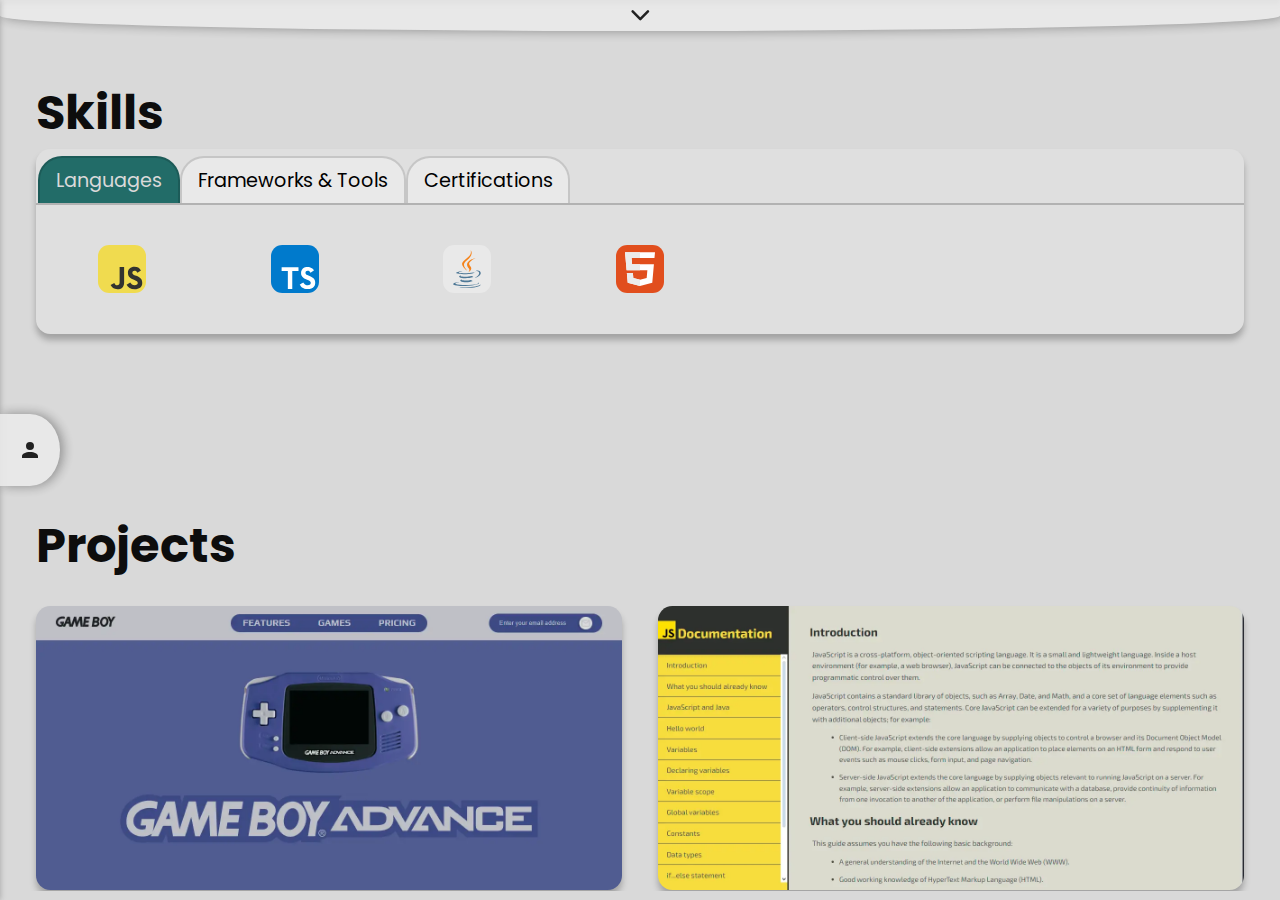
==== index.html @ 3a0043c3 "V-1.0" ====
<!DOCTYPE html>
<html lang="en">

<head>
    <meta charset="UTF-8">
    <meta name="viewport" content="width=device-width, initial-scale=1.0">
    <meta name="description"
        content="Carlos Cova is a web developer specializing in frontend development with 2 years of experience. Expert in React, TypeScript, and Node.js. Explore his portfolio and discover his most recent web development projects.">
    <link rel="stylesheet" href="style.css">
    <link rel="preconnect" href="https://fonts.googleapis.com">
    <link rel="preconnect" href="https://fonts.gstatic.com" crossorigin>
    <link
        href="https://fonts.googleapis.com/css2?family=Antonio:wght@100;300;600&family=Poppins:wght@100;200;300;400;500;600;700;800;900&display=swap"
        rel="stylesheet">
    <link rel="icon" href="/assets/img/favicons/favicon.ico" sizes="any" />
    <link rel="icon" href="/assets/img/favicons/icon.svg" type="image/svg+xml" />
    <link rel="apple-touch-icon" href="/assets/img/favicons/apple-touch-icon.webp" />
    <link rel="manifest" href="assets/img/favicons/manifest.webmanifest" />
    <title>Carlos Cova's Portfolio</title>
</head>

<body>
    <!-- ------------------------ HEADER SECTION------------------------ -->
    <header>
        <button class="navbar-toggle toggle-btton" aria-label="Toggle navigation">
            <svg xmlns="http://www.w3.org/2000/svg" viewBox="0 0 24 24" fill="none" stroke="currentColor"
                stroke-width="2" stroke-linecap="round" stroke-linejoin="round">
                <path d="M9 18l6-6-6-6" />
            </svg>
        </button>
        <nav class="navbar">
            <div>
                <p class="logo">AZRAETH</p>
            </div>
            <ul class="navbar-links">
                <li><a href="#skills" class="scale-anim">Skills</a></li>
                <li><a href="#projects" class="scale-anim">Projects</a></li>
                <li><a href="#contact" class="scale-anim">Contact</a></li>
                <li>
                    <a href="indice.html" class="lang">
                        <svg xmlns="http://www.w3.org/2000/svg" height="16px" viewBox="0 -960 960 960" width="16px"
                            fill="0D0D0D">
                            <path
                                d="M480-96q-79 0-149-30t-122.5-82.5Q156-261 126-331T96-480q0-80 30-149.5t82.5-122Q261-804 331-834t149-30q80 0 149.5 30t122 82.5Q804-699 834-629.5T864-480q0 79-30 149t-82.5 122.5Q699-156 629.5-126T480-96Zm0-75q17-17 34-63.5T540-336H420q9 55 26 101.5t34 63.5Zm-91-10q-14-30-24.5-69T347-336H204q29 57 77 97.5T389-181Zm182 0q60-17 108-57.5t77-97.5H613q-7 47-17.5 86T571-181ZM177-408h161q-2-19-2.5-37.5T335-482q0-18 .5-35.5T338-552H177q-5 19-7 36.5t-2 35.5q0 18 2 35.5t7 36.5Zm234 0h138q2-20 2.5-37.5t.5-34.5q0-17-.5-35t-2.5-37H411q-2 19-2.5 37t-.5 35q0 17 .5 35t2.5 37Zm211 0h161q5-19 7-36.5t2-35.5q0-18-2-36t-7-36H622q2 19 2.5 37.5t.5 36.5q0 18-.5 35.5T622-408Zm-9-216h143q-29-57-77-97.5T571-779q14 30 24.5 69t17.5 86Zm-193 0h120q-9-55-26-101.5T480-789q-17 17-34 63.5T420-624Zm-216 0h143q7-47 17.5-86t24.5-69q-60 17-108 57.5T204-624Z" />
                        </svg>
                        ES
                    </a>
                </li>
                <li class="switch">
                    <svg xmlns="http://www.w3.org/2000/svg" height="20px" viewBox="0 -960 960 960" width="20px"
                        fill="0D0D0D">
                        <path
                            d="M479.77-288Q400-288 344-344.23q-56-56.22-56-136Q288-560 344.23-616q56.22-56 136-56Q560-672 616-615.77q56 56.22 56 136Q672-400 615.77-344q-56.22 56-136 56ZM216-444H48v-72h168v72Zm696 0H744v-72h168v72ZM444-744v-168h72v168h-72Zm0 696v-168h72v168h-72ZM269-642 166-742l51-55 102 104-50 51Zm474 475L642-268l49-51 103 101-51 51ZM640-691l102-101 51 49-100 103-53-51ZM163-217l105-99 49 47-98 104-56-52Z" />
                    </svg>
                    <svg xmlns="http://www.w3.org/2000/svg" height="20px" viewBox="0 -960 960 960" width="20px"
                        fill="0D0D0D">
                        <path
                            d="M479.96-144Q340-144 242-242t-98-238q0-140 97.93-238t237.83-98q13.06 0 25.65 1 12.59 1 25.59 3-39 29-62 72t-23 92q0 85 58.5 143.5T648-446q49 0 92-23t72-62q2 13 3 25.59t1 25.65q0 139.9-98.04 237.83t-238 97.93Z" />
                    </svg>
                </li>
            </ul>
        </nav>
    </header>

    <!-- ------------------------ ASIDE SECTION------------------------ -->
    <button class="aside-toggle toggle-btton" aria-label="Toggle sidebar">
        <svg xmlns="http://www.w3.org/2000/svg" width="1rem" height="1rem" viewBox="0 0 24 24">
            <path fill="currentColor"
                d="M12 4a4 4 0 0 1 4 4a4 4 0 0 1-4 4a4 4 0 0 1-4-4a4 4 0 0 1 4-4m0 10c4.42 0 8 1.79 8 4v2H4v-2c0-2.21 3.58-4 8-4" />
        </svg>
    </button>

    <aside>
        <div class="presentation card">
            <img class="profile-pic" src="assets/img/photo.webp" alt="Portfolio Owner Picture">
            <h1 class="presentation-title">Carlos Cova</h1>
            <h3 class="presentation-subtitle typing-anim">Front-End Developer</h3>
            <p class="presentation-txt">
                28 years old, Venezuelan. Self-taught and stoic. I love solving problems and overcome challenges.
                When not immersed in technology, I play football or enjoy a campfire in the quiet of a forest.
            </p>
        </div>
        <div class="social-media-container">
            <a href="https://www.instagram.com/azraeth_" target="_blank" class="social card" alt="Instagram link"
                aria-label="Visit my Instagram profile">
                <svg class="w-[32px] h-[32px] text-gray-800 dark:text-white" aria-hidden="true"
                    xmlns="http://www.w3.org/2000/svg" width="24" height="24" fill="none" viewBox="0 0 24 24"
                    alt="instagram icon">
                    <path fill="currentColor" fill-rule="evenodd"
                        d="M3 8a5 5 0 0 1 5-5h8a5 5 0 0 1 5 5v8a5 5 0 0 1-5 5H8a5 5 0 0 1-5-5V8Zm5-3a3 3 0 0 0-3 3v8a3 3 0 0 0 3 3h8a3 3 0 0 0 3-3V8a3 3 0 0 0-3-3H8Zm7.597 2.214a1 1 0 0 1 1-1h.01a1 1 0 1 1 0 2h-.01a1 1 0 0 1-1-1ZM12 9a3 3 0 1 0 0 6 3 3 0 0 0 0-6Zm-5 3a5 5 0 1 1 10 0 5 5 0 0 1-10 0Z"
                        clip-rule="evenodd" />
                </svg>
            </a>

            <a href="https://github.com/Azraeth" target="_blank" class="social card" alt="Github link"
                aria-label="Visit my Github profile">
                <svg class="w-[32px] h-[32px] text-gray-800 dark:text-white" aria-hidden="true"
                    xmlns="http://www.w3.org/2000/svg" width="24" height="24" fill="currentColor" viewBox="0 0 24 24"
                    alt="github icon">
                    <path fill-rule="evenodd"
                        d="M12.006 2a9.847 9.847 0 0 0-6.484 2.44 10.32 10.32 0 0 0-3.393 6.17 10.48 10.48 0 0 0 1.317 6.955 10.045 10.045 0 0 0 5.4 4.418c.504.095.683-.223.683-.494 0-.245-.01-1.052-.014-1.908-2.78.62-3.366-1.21-3.366-1.21a2.711 2.711 0 0 0-1.11-1.5c-.907-.637.07-.621.07-.621.317.044.62.163.885.346.266.183.487.426.647.71.135.253.318.476.538.655a2.079 2.079 0 0 0 2.37.196c.045-.52.27-1.006.635-1.37-2.219-.259-4.554-1.138-4.554-5.07a4.022 4.022 0 0 1 1.031-2.75 3.77 3.77 0 0 1 .096-2.713s.839-.275 2.749 1.05a9.26 9.26 0 0 1 5.004 0c1.906-1.325 2.74-1.05 2.74-1.05.37.858.406 1.828.101 2.713a4.017 4.017 0 0 1 1.029 2.75c0 3.939-2.339 4.805-4.564 5.058a2.471 2.471 0 0 1 .679 1.897c0 1.372-.012 2.477-.012 2.814 0 .272.18.592.687.492a10.05 10.05 0 0 0 5.388-4.421 10.473 10.473 0 0 0 1.313-6.948 10.32 10.32 0 0 0-3.39-6.165A9.847 9.847 0 0 0 12.007 2Z"
                        clip-rule="evenodd" />
                </svg>
            </a>

            <a href="https://www.linkedin.com/in/azraeth/" target="_blank" class="social card" alt="Linkedin link"
                aria-label="Visit my LinkedIn profile">
                <svg class="w-[32px] h-[32px] text-gray-800 dark:text-white" aria-hidden="true"
                    xmlns="http://www.w3.org/2000/svg" width="24" height="24" fill="currentColor" viewBox="0 0 24 24"
                    alt="linkedin Icon">
                    <path fill-rule="evenodd"
                        d="M12.51 8.796v1.697a3.738 3.738 0 0 1 3.288-1.684c3.455 0 4.202 2.16 4.202 4.97V19.5h-3.2v-5.072c0-1.21-.244-2.766-2.128-2.766-1.827 0-2.139 1.317-2.139 2.676V19.5h-3.19V8.796h3.168ZM7.2 6.106a1.61 1.61 0 0 1-.988 1.483 1.595 1.595 0 0 1-1.743-.348A1.607 1.607 0 0 1 5.6 4.5a1.601 1.601 0 0 1 1.6 1.606Z"
                        clip-rule="evenodd" />
                    <path d="M7.2 8.809H4V19.5h3.2V8.809Z" />
                </svg>
            </a>
        </div>

        <div class="download-cv card">
            <a href="assets/doc/Carlos Cova Front-End Developer.pdf" target="_blank" aria-label="Download my CV">
                <svg class="w-[32px] h-[32px] text-gray-800 dark:text-white" aria-hidden="true"
                    xmlns="http://www.w3.org/2000/svg" width="24" height="24" fill="currentColor" viewBox="0 0 24 24"
                    alt="Download CV">
                    <path fill-rule="evenodd"
                        d="M13 11.15V4a1 1 0 1 0-2 0v7.15L8.78 8.374a1 1 0 1 0-1.56 1.25l4 5a1 1 0 0 0 1.56 0l4-5a1 1 0 1 0-1.56-1.25L13 11.15Z"
                        clip-rule="evenodd" />
                    <path fill-rule="evenodd"
                        d="M9.657 15.874 7.358 13H5a2 2 0 0 0-2 2v4a2 2 0 0 0 2 2h14a2 2 0 0 0 2-2v-4a2 2 0 0 0-2-2h-2.358l-2.3 2.874a3 3 0 0 1-4.685 0ZM17 16a1 1 0 1 0 0 2h.01a1 1 0 1 0 0-2H17Z"
                        clip-rule="evenodd" />
                </svg>
                <p>Download CV</p>
            </a>
        </div>
    </aside>

    <main>

        <!-- ------------------------ SKILLS SECTION------------------------ -->
        <section id="skills" class="skills main-sections">
            <h2>Skills</h2>
            <div class="skills-container card" data-tabs-container>
                <nav class="tabs">
                    <ul>
                        <li>
                            <button data-tab="languages-tab" data-active="true">Languages</button>
                        </li>
                        <li>
                            <button data-tab="frameworks-tab" data-active="false">Frameworks & Tools</button>
                        </li>
                        <li>
                            <button data-tab="certifications-tab" data-active="false">Certifications</button>
                        </li>
                    </ul>
                    <div class="tabs-content">

                        <!-- Languages Tab -->
                        <section data-tab="languages-tab" data-active="true">

                            <!-- JS -->
                            <svg xmlns="http://www.w3.org/2000/svg" width="1rem" height="1rem" viewBox="0 0 256 256">
                                <g fill="none">
                                    <rect width="256" height="256" fill="#f0db4f" rx="60" />
                                    <path fill="#323330"
                                        d="m67.312 213.932l19.59-11.856c3.78 6.701 7.218 12.371 15.465 12.371c7.905 0 12.889-3.092 12.889-15.12v-81.798h24.058v82.138c0 24.917-14.606 36.259-35.916 36.259c-19.245 0-30.416-9.967-36.087-21.996m85.07-2.576l19.588-11.341c5.157 8.421 11.859 14.607 23.715 14.607c9.969 0 16.325-4.984 16.325-11.858c0-8.248-6.53-11.17-17.528-15.98l-6.013-2.579c-17.357-7.388-28.871-16.668-28.871-36.258c0-18.044 13.748-31.792 35.229-31.792c15.294 0 26.292 5.328 34.196 19.247l-18.731 12.029c-4.125-7.389-8.591-10.31-15.465-10.31c-7.046 0-11.514 4.468-11.514 10.31c0 7.217 4.468 10.139 14.778 14.608l6.014 2.577c20.449 8.765 31.963 17.699 31.963 37.804c0 21.654-17.012 33.51-39.867 33.51c-22.339 0-36.774-10.654-43.819-24.574" />
                                </g>
                            </svg>

                            <!-- TS -->
                            <svg xmlns="http://www.w3.org/2000/svg" width="1rem" height="1rem" viewBox="0 0 256 256">
                                <g fill="none">
                                    <rect width="256" height="256" fill="#007acc" rx="60" />
                                    <path fill="#fff"
                                        d="m56.611 128.849l-.081 10.484h33.32v94.679h23.569v-94.679h33.32v-10.281c0-5.689-.121-10.443-.284-10.565c-.122-.162-20.399-.244-44.983-.203l-44.739.122zm149.956-10.741c6.501 1.626 11.459 4.511 16.01 9.224c2.357 2.52 5.851 7.112 6.136 8.209c.081.325-11.053 7.802-17.798 11.987c-.244.163-1.22-.894-2.317-2.519c-3.291-4.795-6.745-6.868-12.028-7.233c-7.761-.529-12.759 3.535-12.718 10.321c0 1.991.284 3.169 1.097 4.795c1.706 3.535 4.876 5.648 14.832 9.955c18.326 7.884 26.168 13.085 31.045 20.48c5.445 8.249 6.664 21.415 2.966 31.208c-4.063 10.646-14.141 17.879-28.323 20.277c-4.388.772-14.791.65-19.504-.203c-10.281-1.829-20.033-6.908-26.047-13.572c-2.357-2.601-6.949-9.387-6.664-9.875c.121-.162 1.178-.812 2.356-1.503c1.138-.65 5.446-3.129 9.509-5.486l7.355-4.267l1.544 2.276c2.154 3.291 6.867 7.802 9.712 9.305c8.167 4.308 19.383 3.698 24.909-1.259c2.357-2.154 3.332-4.389 3.332-7.68c0-2.967-.366-4.267-1.91-6.502c-1.991-2.844-6.054-5.242-17.595-10.24c-13.206-5.689-18.895-9.224-24.096-14.832c-3.007-3.25-5.852-8.452-7.03-12.8c-.975-3.616-1.219-12.678-.447-16.335c2.722-12.759 12.353-21.658 26.25-24.3c4.511-.853 14.994-.528 19.424.569" />
                                </g>
                            </svg>

                            <!-- JAVA -->
                            <svg xmlns="http://www.w3.org/2000/svg" width="1rem" height="1rem" viewBox="0 0 256 256"
                                class="drkbg-icon">
                                <g fill="none">
                                    <rect width="256" height="256" fill="#E9E9E9" rx="60" />
                                    <path fill="#4e7896"
                                        d="M101.634 182.619s-7.68 4.674 5.345 6.011c15.728 2.004 24.044 1.669 41.407-1.668c0 0 4.674 3.009 11.02 5.344c-39.075 16.696-88.497-1.002-57.772-9.687m-5.009-21.705s-8.35 6.346 4.674 7.679c17.028 1.669 30.391 2.004 53.433-2.667c0 0 3.009 3.341 8.015 5.01c-47.083 14.025-99.85 1.333-66.122-10.019zm92.17 38.07s5.676 4.674-6.346 8.35c-22.376 6.678-93.839 8.685-113.876 0c-7.009-3.009 6.347-7.352 10.686-8.015c4.342-1.002 6.678-1.002 6.678-1.002c-7.68-5.344-51.095 11.02-22.041 15.729c79.813 13.027 145.603-5.676 124.896-15.028zm-83.488-60.781s-36.402 8.685-13.028 11.687c10.019 1.333 29.721 1.002 48.089-.335c15.028-1.334 30.09-4.007 30.09-4.007s-5.345 2.338-9.017 4.674c-37.099 9.693-108.23 5.351-87.858-4.668c17.37-8.35 31.724-7.351 31.724-7.351m65.116 36.401c37.407-19.37 20.037-38.07 8.015-35.731c-3.009.667-4.342 1.334-4.342 1.334s1.001-2.004 3.34-2.667c23.709-8.35 42.413 25.046-7.679 38.07c0 0 .335-.335.666-1.002zm-61.444 52.76c36.067 2.339 91.168-1.334 92.505-18.369c0 0-2.667 6.678-29.72 11.688c-30.722 5.676-68.796 5.009-91.168 1.333c0 0 4.674 4.007 28.386 5.344z" />
                                    <path fill="#f58219"
                                        d="M147.685 28s20.704 21.039-19.702 52.76c-32.394 25.712-7.351 40.408 0 57.101c-19.035-17.028-32.722-32.059-23.377-46.085C118.331 71.083 156.062 61.064 147.685 28M137 123.842c9.683 11.02-2.667 21.039-2.667 21.039s24.711-12.686 13.359-28.387c-10.354-15.028-18.368-22.376 25.046-47.425c0 0-68.461 17.028-35.731 54.766z" />
                                </g>
                            </svg>

                            <!-- HTML -->
                            <svg xmlns="http://www.w3.org/2000/svg" width="1rem" height="1rem" viewBox="0 0 256 256">
                                <g fill="none">
                                    <rect width="256" height="256" fill="#e14e1d" rx="60" />
                                    <path fill="#fff"
                                        d="m48 38l8.61 96.593h110.71l-3.715 41.43l-35.646 9.638l-35.579-9.624l-2.379-26.602H57.94l4.585 51.281l65.427 18.172l65.51-18.172l8.783-98.061H85.824l-2.923-32.71h122.238L208 38z" />
                                    <path fill="#ebebeb"
                                        d="M128 38H48l8.61 96.593H128v-31.938H85.824l-2.923-32.71H128zm0 147.647l-.041.014l-35.579-9.624l-2.379-26.602H57.94l4.585 51.281l65.427 18.172l.049-.014z" />
                                </g>
                            </svg>
                        </section>

                        <!-- Frameworks & Tools Tab -->
                        <section data-tab="frameworks-tab" data-active="false">

                            <!-- REACT -->
                            <svg xmlns="http://www.w3.org/2000/svg" width="1rem" height="1rem" viewBox="0 0 256 256"
                                class="drkbg-icon">
                                <g fill="none">
                                    <rect width="256" height="256" fill="#E9E9E9" rx="60" />
                                    <path fill="#00d8ff"
                                        d="M128.001 146.951c10.304 0 18.656-8.353 18.656-18.656s-8.352-18.656-18.656-18.656s-18.656 8.353-18.656 18.656s8.353 18.656 18.656 18.656" />
                                    <path stroke="#00d8ff" stroke-width="8.911"
                                        d="M128.002 90.363c25.048 0 48.317 3.594 65.862 9.635C215.003 107.275 228 118.306 228 128.295c0 10.409-13.774 22.128-36.475 29.649c-17.162 5.686-39.746 8.654-63.523 8.654c-24.378 0-47.463-2.786-64.819-8.717C41.225 150.376 28 138.506 28 128.295c0-9.908 12.41-20.854 33.252-28.12c17.61-6.14 41.453-9.812 66.746-9.812z"
                                        clip-rule="evenodd" />
                                    <path stroke="#00d8ff" stroke-width="8.911"
                                        d="M94.981 109.438c12.514-21.698 27.251-40.06 41.249-52.24c16.864-14.677 32.914-20.425 41.566-15.436c9.017 5.2 12.288 22.988 7.463 46.41c-3.645 17.707-12.359 38.753-24.238 59.351c-12.179 21.118-26.124 39.724-39.931 51.792c-17.471 15.272-34.362 20.799-43.207 15.698c-8.583-4.946-11.865-21.167-7.747-42.852c3.479-18.323 12.21-40.812 24.841-62.723z"
                                        clip-rule="evenodd" />
                                    <path stroke="#00d8ff" stroke-width="8.911"
                                        d="M95.012 147.578c-12.549-21.674-21.093-43.616-24.659-61.826c-4.293-21.941-1.258-38.716 7.387-43.72c9.009-5.216 26.052.834 43.934 16.712c13.52 12.004 27.403 30.061 39.316 50.639c12.214 21.098 21.368 42.473 24.929 60.461c4.506 22.764.859 40.157-7.978 45.272c-8.574 4.964-24.265-.291-40.996-14.689c-14.136-12.164-29.26-30.959-41.933-52.849Z"
                                        clip-rule="evenodd" />
                                </g>
                            </svg>

                            <!-- NODEJS -->
                            <svg xmlns="http://www.w3.org/2000/svg" width="1rem" height="1rem" viewBox="0 0 256 256"
                                class="drkbg-icon">
                                <g fill="none">
                                    <rect width="256" height="256" fill="#E9E9E9" rx="60" />
                                    <path fill="#81cd39"
                                        d="M119.878 31.116c4.919-2.815 11.325-2.828 16.239 0c24.722 13.97 49.452 27.917 74.17 41.895c4.65 2.619 7.759 7.793 7.712 13.15v84.045c.035 5.579-3.382 10.877-8.287 13.436c-24.641 13.893-49.27 27.802-73.907 41.695c-5.019 2.87-11.554 2.649-16.418-.457c-7.387-4.282-14.787-8.544-22.175-12.822c-1.51-.9-3.212-1.616-4.278-3.08c.943-1.27 2.628-1.428 3.997-1.983c3.083-.981 5.916-2.555 8.748-4.082c.717-.49 1.591-.302 2.278.136c6.317 3.622 12.579 7.35 18.917 10.937c1.352.781 2.721-.256 3.877-.9c24.18-13.667 48.39-27.281 72.567-40.952c.896-.431 1.391-1.382 1.318-2.363c.017-27.725.004-55.454.009-83.18c.102-1.112-.542-2.136-1.549-2.592c-24.555-13.829-49.099-27.678-73.65-41.51a2.56 2.56 0 0 0-2.892-.005c-24.552 13.837-49.09 27.7-73.642 41.527c-1.003.457-1.676 1.464-1.557 2.58c.005 27.726 0 55.455 0 83.184a2.35 2.35 0 0 0 1.336 2.334c6.551 3.715 13.111 7.404 19.667 11.107c3.694 1.987 8.228 3.169 12.298 1.646c3.59-1.288 6.107-4.953 6.039-8.765c.034-27.563-.017-55.13.025-82.69c-.09-1.223 1.071-2.234 2.261-2.118c3.148-.022 6.3-.043 9.448.008c1.314-.03 2.218 1.288 2.056 2.52c-.013 27.738.034 55.476-.021 83.213c.008 7.393-3.029 15.437-9.867 19.054c-8.423 4.363-18.835 3.438-27.157-.746c-7.204-3.596-14.08-7.84-21.156-11.692c-4.918-2.545-8.318-7.864-8.283-13.439V86.161c-.052-5.468 3.182-10.736 7.975-13.317c24.637-13.903 49.27-27.818 73.902-41.728" />
                                    <path fill="#81cd39"
                                        d="M141.372 89.335c10.745-.692 22.248-.41 31.917 4.884c7.487 4.056 11.637 12.57 11.769 20.887c-.209 1.121-1.382 1.74-2.453 1.663c-3.117-.004-6.236.043-9.353-.021c-1.323.051-2.091-1.168-2.257-2.337c-.896-3.98-3.067-7.921-6.812-9.841c-5.75-2.878-12.416-2.733-18.687-2.673c-4.576.242-9.498.639-13.376 3.33c-2.977 2.039-3.881 6.155-2.819 9.47c1.002 2.38 3.749 3.148 5.997 3.856c12.95 3.387 26.672 3.049 39.373 7.506c5.26 1.817 10.404 5.35 12.204 10.856c2.355 7.38 1.323 16.2-3.928 22.124c-4.258 4.875-10.459 7.529-16.644 8.97c-8.228 1.835-16.767 1.882-25.123 1.067c-7.857-.896-16.034-2.96-22.099-8.313c-5.187-4.504-7.72-11.522-7.469-18.294c.06-1.144 1.199-1.942 2.295-1.848c3.139-.025 6.279-.034 9.418.005c1.254-.09 2.184.994 2.248 2.176c.579 3.791 2.004 7.771 5.31 10.018c6.381 4.117 14.388 3.835 21.694 3.95c6.052-.268 12.847-.349 17.787-4.35c2.606-2.282 3.378-6.1 2.674-9.384c-.763-2.773-3.664-4.065-6.155-4.91c-12.783-4.043-26.659-2.576-39.318-7.149c-5.14-1.816-10.11-5.25-12.084-10.53c-2.755-7.473-1.493-16.717 4.308-22.44c5.656-5.695 13.82-7.888 21.583-8.672" />
                                </g>
                            </svg>

                            <!-- MySQL -->
                            <svg xmlns="http://www.w3.org/2000/svg" width="1rem" height="1rem" viewBox="0 0 256 256"
                                class="drkbg-icon">
                                <g fill="none">
                                    <rect width="256" height="256" fill="#E9E9E9" rx="60" />
                                    <g clip-path="url(#skillIconsMysqlLight0)">
                                        <path fill="#00678c" fill-rule="evenodd"
                                            d="M203.801 178.21c-9.79-.272-17.385.731-23.75 3.409c-1.833.736-4.774.736-5.016 3.043c.98.968 1.098 2.552 1.957 3.894c1.467 2.435 4.041 5.715 6.365 7.417l7.834 5.598c4.774 2.917 10.16 4.622 14.811 7.542c2.694 1.704 5.386 3.894 8.08 5.721c1.372.973 2.203 2.558 3.918 3.163v-.368c-.856-1.091-1.103-2.672-1.956-3.894l-3.677-3.526c-3.547-4.744-7.957-8.884-12.731-12.287c-3.918-2.677-12.484-6.326-14.076-10.825l-.241-.273c2.689-.272 5.872-1.219 8.445-1.949c4.165-1.091 7.957-.851 12.238-1.945l5.88-1.704v-1.091c-2.204-2.189-3.795-5.11-6.119-7.176c-6.242-5.353-13.102-10.586-20.203-14.965c-3.794-2.432-8.692-4.017-12.731-6.081c-1.473-.731-3.918-1.096-4.774-2.312c-2.209-2.672-3.43-6.204-5.021-9.369l-10.037-21.168c-2.203-4.745-3.553-9.49-6.242-13.869c-12.611-20.683-26.324-33.212-47.38-45.502c-4.527-2.555-9.913-3.654-15.64-4.99l-9.18-.49c-1.962-.851-3.919-3.164-5.633-4.26c-6.978-4.38-24.974-13.868-30.12-1.363c-3.305 7.907 4.899 15.692 7.684 19.709c2.085 2.798 4.774 5.96 6.247 9.124c.823 2.067 1.098 4.259 1.957 6.449c1.956 5.352 3.794 11.316 6.365 16.306c1.372 2.555 2.813 5.235 4.527 7.545c.98 1.363 2.695 1.947 3.06 4.136c-1.715 2.435-1.833 6.081-2.813 9.127c-4.409 13.748-2.694 30.78 3.548 40.902c1.962 3.04 6.585 9.734 12.858 7.177c5.509-2.19 4.28-9.124 5.871-15.208c.37-1.458.124-2.432.856-3.408v.273l5.021 10.097c3.795 5.961 10.408 12.167 15.914 16.306c2.936 2.19 5.263 5.964 8.934 7.3v-.368h-.241c-.736-1.091-1.839-1.582-2.818-2.433c-2.203-2.189-4.651-4.867-6.366-7.299c-5.139-6.812-9.666-14.357-13.708-22.142c-1.961-3.771-3.676-7.908-5.262-11.679c-.741-1.461-.741-3.654-1.962-4.379c-1.839 2.672-4.527 4.99-5.88 8.273c-2.327 5.23-2.568 11.679-3.424 18.371c-.494.122-.275 0-.494.272c-3.913-.97-5.263-4.99-6.73-8.393c-3.672-8.638-4.287-22.507-1.104-32.484c.856-2.555 4.533-10.585 3.065-13.018c-.74-2.312-3.183-3.648-4.533-5.475c-1.591-2.312-3.3-5.23-4.403-7.785c-2.936-6.817-4.404-14.357-7.59-21.17c-1.473-3.164-4.041-6.45-6.124-9.367c-2.327-3.286-4.892-5.599-6.73-9.49c-.612-1.363-1.468-3.528-.489-4.99c.242-.973.735-1.363 1.71-1.581c1.59-1.364 6.124.365 7.715 1.09c4.527 1.827 8.322 3.529 12.117 6.081c1.715 1.216 3.553 3.529 5.756 4.14h2.574c3.918.85 8.322.272 11.99 1.363c6.49 2.072 12.364 5.11 17.632 8.398c16.035 10.098 29.26 24.454 38.193 41.611c1.468 2.798 2.08 5.353 3.43 8.273c2.574 5.964 5.757 12.045 8.322 17.888c2.574 5.718 5.021 11.562 8.693 16.306c1.838 2.555 9.18 3.891 12.484 5.23c2.45 1.091 6.242 2.073 8.451 3.409c4.159 2.555 8.322 5.475 12.237 8.273c1.956 1.456 8.081 4.499 8.445 6.926zM78.958 72.487a19.6 19.6 0 0 0-5.015.608v.273h.241c.98 1.947 2.695 3.286 3.918 4.99l2.818 5.84l.242-.272c1.714-1.216 2.573-3.163 2.573-6.08c-.735-.851-.856-1.705-1.468-2.556c-.735-1.216-2.326-1.827-3.309-2.797z"
                                            clip-rule="evenodd" />
                                    </g>
                                    <defs>
                                        <clipPath id="skillIconsMysqlLight0">
                                            <path fill="#000" d="M38 38h180v180H38z" />
                                        </clipPath>
                                    </defs>
                                </g>
                            </svg>

                            <!-- NEXT.JS -->
                            <svg xmlns="http://www.w3.org/2000/svg" width="1rem" height="1rem" viewBox="0 0 256 256">
                                <defs>
                                    <linearGradient id="logosNextjsIcon0" x1="55.633%" x2="83.228%" y1="56.385%"
                                        y2="96.08%">
                                        <stop offset="0%" stop-color="#fff" />
                                        <stop offset="100%" stop-color="#fff" stop-opacity="0" />
                                    </linearGradient>
                                    <linearGradient id="logosNextjsIcon1" x1="50%" x2="49.953%" y1="0%" y2="73.438%">
                                        <stop offset="0%" stop-color="#fff" />
                                        <stop offset="100%" stop-color="#fff" stop-opacity="0" />
                                    </linearGradient>
                                    <circle id="logosNextjsIcon2" cx="128" cy="128" r="128" />
                                </defs>
                                <mask id="logosNextjsIcon3" fill="#fff">
                                    <use href="#logosNextjsIcon2" />
                                </mask>
                                <g mask="url(#logosNextjsIcon3)">
                                    <circle cx="128" cy="128" r="128" />
                                    <path fill="url(#logosNextjsIcon0)"
                                        d="M212.634 224.028L98.335 76.8H76.8v102.357h17.228V98.68L199.11 234.446a128 128 0 0 0 13.524-10.418" />
                                    <path fill="url(#logosNextjsIcon1)" d="M163.556 76.8h17.067v102.4h-17.067z" />
                                </g>
                            </svg>

                            <!-- ASTRO -->
                            <svg xmlns="http://www.w3.org/2000/svg" width="1rem" height="1rem" viewBox="0 0 256 256">
                                <g fill="none">
                                    <rect width="256" height="256" fill="url(#skillIconsAstro0)" rx="60" />
                                    <path fill="#31274a" fill-rule="evenodd"
                                        d="M157.719 33.011c1.634 2.028 2.466 4.765 4.132 10.237l36.396 119.561a151.5 151.5 0 0 0-43.513-14.732l-23.697-80.08a3.086 3.086 0 0 0-4.809-1.593c-.533.4-.922.962-1.109 1.602l-23.411 80.031A151.5 151.5 0 0 0 58 162.791l36.573-119.57c1.673-5.464 2.507-8.195 4.141-10.219a13.44 13.44 0 0 1 5.449-4.032c2.414-.97 5.27-.97 10.984-.97h26.123c5.721 0 8.581 0 10.997.972a13.45 13.45 0 0 1 5.452 4.04"
                                        clip-rule="evenodd" />
                                    <path fill="#ff5d01" fill-rule="evenodd"
                                        d="M162.074 168.499c-6 5.131-17.976 8.629-31.77 8.629c-16.931 0-31.122-5.271-34.887-12.359c-1.346 4.063-1.648 8.712-1.648 11.683c0 0-.887 14.585 9.257 24.729a9.54 9.54 0 0 1 9.538-9.538c9.028 0 9.018 7.877 9.009 14.268v.57c0 9.7 5.928 18.015 14.359 21.519a19.55 19.55 0 0 1-1.966-8.572c0-9.251 5.432-12.696 11.744-16.698c5.022-3.185 10.602-6.724 14.448-13.824a26.06 26.06 0 0 0 3.145-12.454c0-2.773-.431-5.445-1.229-7.953"
                                        clip-rule="evenodd" />
                                    <path fill="url(#skillIconsAstro1)" fill-rule="evenodd"
                                        d="M162.074 168.499c-6 5.131-17.976 8.629-31.77 8.629c-16.931 0-31.122-5.271-34.887-12.359c-1.346 4.063-1.648 8.712-1.648 11.683c0 0-.887 14.585 9.257 24.729a9.54 9.54 0 0 1 9.538-9.538c9.028 0 9.018 7.877 9.009 14.268v.57c0 9.7 5.928 18.015 14.359 21.519a19.55 19.55 0 0 1-1.966-8.572c0-9.251 5.432-12.696 11.744-16.698c5.022-3.185 10.602-6.724 14.448-13.824a26.06 26.06 0 0 0 3.145-12.454c0-2.773-.431-5.445-1.229-7.953"
                                        clip-rule="evenodd" />
                                    <defs>
                                        <linearGradient id="skillIconsAstro0" x1="128" x2="128" y1="0" y2="256"
                                            gradientUnits="userSpaceOnUse">
                                            <stop offset=".193" stop-color="#fcb3b2" />
                                            <stop offset="1" stop-color="#c587ee" />
                                        </linearGradient>
                                        <linearGradient id="skillIconsAstro1" x1="189.089" x2="153.565" y1="126.765"
                                            y2="201.132" gradientUnits="userSpaceOnUse">
                                            <stop stop-color="#ff1639" />
                                            <stop offset="1" stop-color="#ff1639" stop-opacity="0" />
                                        </linearGradient>
                                    </defs>
                                </g>
                            </svg>

                            <!-- TAILWIND -->
                            <svg xmlns="http://www.w3.org/2000/svg" width="1rem" height="1rem" viewBox="0 0 256 256"
                                class="drkbg-icon">
                                <g fill="none">
                                    <rect width="256" height="256" fill="#E9E9E9" rx="60" />
                                    <path fill="url(#skillIconsTailwindcssLight0)" fill-rule="evenodd"
                                        d="M83 110q9-36 45-36c36 0 40.5 27 58.5 31.5q18 4.502 31.5-13.5q-9 36-45 36c-36 0-40.5-27-58.5-31.5Q96.5 92 83 110m-45 54q9-36 45-36c36 0 40.5 27 58.5 31.5q18 4.502 31.5-13.5q-9 36-45 36c-36 0-40.5-27-58.5-31.5q-18-4.502-31.5 13.5"
                                        clip-rule="evenodd" />
                                    <defs>
                                        <linearGradient id="skillIconsTailwindcssLight0" x1="86.5" x2="163.5" y1="74"
                                            y2="185.5" gradientUnits="userSpaceOnUse">
                                            <stop stop-color="#32b1c1" />
                                            <stop offset="1" stop-color="#14c6b7" />
                                        </linearGradient>
                                    </defs>
                                </g>
                            </svg>

                            <!-- Bootstrap -->
                            <svg xmlns="http://www.w3.org/2000/svg" width="1rem" height="1rem" viewBox="0 0 256 256">
                                <g fill="none">
                                    <rect width="256" height="256" fill="url(#skillIconsBootstrap0)" rx="60" />
                                    <g filter="url(#skillIconsBootstrap2)">
                                        <path fill="url(#skillIconsBootstrap1)"
                                            d="M131.97 196.157c29.676 0 47.559-14.531 47.559-38.497c0-18.117-12.759-31.232-31.706-33.309v-.754c13.92-2.265 24.843-15.192 24.843-29.628c0-20.57-16.239-33.969-40.986-33.969H76v136.157zM97.653 77.267h28.807c15.66 0 24.553 6.983 24.553 19.627c0 13.493-10.343 21.041-29.096 21.041H97.653zm0 101.623v-44.819h28.613c20.494 0 31.127 7.548 31.127 22.268c0 14.719-10.343 22.551-29.87 22.551z" />
                                        <path stroke="#fff" stroke-width="2"
                                            d="M131.97 196.157c29.676 0 47.559-14.531 47.559-38.497c0-18.117-12.759-31.232-31.706-33.309v-.754c13.92-2.265 24.843-15.192 24.843-29.628c0-20.57-16.239-33.969-40.986-33.969H76v136.157zM97.653 77.267h28.807c15.66 0 24.553 6.983 24.553 19.627c0 13.493-10.343 21.041-29.096 21.041H97.653zm0 101.623v-44.819h28.613c20.494 0 31.127 7.548 31.127 22.268c0 14.719-10.343 22.551-29.87 22.551z" />
                                    </g>
                                    <defs>
                                        <linearGradient id="skillIconsBootstrap0" x1="0" x2="256" y1="0" y2="256"
                                            gradientUnits="userSpaceOnUse">
                                            <stop stop-color="#9013fe" />
                                            <stop offset="1" stop-color="#6b11f4" />
                                        </linearGradient>
                                        <linearGradient id="skillIconsBootstrap1" x1="85.793" x2="148.541" y1="68.962"
                                            y2="175.084" gradientUnits="userSpaceOnUse">
                                            <stop stop-color="#fff" />
                                            <stop offset="1" stop-color="#f1e5fc" />
                                        </linearGradient>
                                        <filter id="skillIconsBootstrap2" width="137.529" height="170.157" x="59" y="47"
                                            color-interpolation-filters="sRGB" filterUnits="userSpaceOnUse">
                                            <feFlood flood-opacity="0" result="BackgroundImageFix" />
                                            <feColorMatrix in="SourceAlpha" result="hardAlpha"
                                                values="0 0 0 0 0 0 0 0 0 0 0 0 0 0 0 0 0 0 127 0" />
                                            <feOffset dy="4" />
                                            <feGaussianBlur stdDeviation="8" />
                                            <feColorMatrix values="0 0 0 0 0 0 0 0 0 0 0 0 0 0 0 0 0 0 0.15 0" />
                                            <feBlend in2="BackgroundImageFix" result="effect1_dropShadow_158_100" />
                                            <feBlend in="SourceGraphic" in2="effect1_dropShadow_158_100"
                                                result="shape" />
                                        </filter>
                                    </defs>
                                </g>
                            </svg>

                            <!-- Sass -->
                            <svg xmlns="http://www.w3.org/2000/svg" width="1rem" height="1rem" viewBox="0 0 256 256">
                                <g fill="none">
                                    <rect width="256" height="256" fill="#cd6799" rx="60" />
                                    <g clip-path="url(#skillIconsSass0)">
                                        <path fill="#fff"
                                            d="M200.107 139.163c-6.974.036-13.034 1.716-18.109 4.198c-1.862-3.687-3.724-6.973-4.053-9.383c-.365-2.811-.803-4.527-.365-7.886s2.41-8.141 2.373-8.506s-.438-2.081-4.454-2.118s-7.484.767-7.886 1.826c-.402 1.058-1.168 3.468-1.679 5.951c-.694 3.651-8.033 16.685-12.231 23.512c-1.351-2.665-2.519-5.002-2.775-6.864c-.365-2.811-.803-4.527-.365-7.886s2.41-8.142 2.373-8.507s-.438-2.081-4.454-2.117s-7.485.766-7.886 1.825c-.402 1.059-.84 3.542-1.68 5.951c-.839 2.41-10.587 24.17-13.143 29.792a168 168 0 0 1-3.249 6.754s-.037.11-.146.292a91 91 0 0 1-1.096 2.081v.037c-.547.986-1.132 1.898-1.424 1.898c-.219 0-.62-2.628.073-6.206c1.461-7.558 4.929-19.314 4.893-19.715c0-.219.657-2.264-2.264-3.323c-2.848-1.059-3.87.694-4.126.694c-.255 0-.438.621-.438.621s3.177-13.217-6.06-13.217c-5.769 0-13.728 6.316-17.67 12.012a5003 5003 0 0 0-13.437 7.338c-2.153 1.205-4.38 2.41-6.462 3.542c-.146-.146-.292-.329-.438-.475c-11.172-11.939-31.836-20.372-30.96-36.4c.329-5.842 2.337-21.176 39.686-39.796c30.741-15.151 55.203-10.953 59.438-1.643c6.06 13.29-13.107 37.97-44.87 41.548c-12.122 1.351-18.474-3.322-20.08-5.074c-1.68-1.826-1.936-1.935-2.557-1.57c-1.022.547-.365 2.19 0 3.139c.95 2.483 4.856 6.864 11.464 9.018c5.842 1.899 20.044 2.958 37.24-3.687c19.241-7.448 34.283-28.15 29.865-45.491c-4.417-17.598-33.625-23.403-61.263-13.582c-16.43 5.842-34.246 15.042-47.061 27.017c-15.225 14.24-17.634 26.616-16.648 31.8c3.541 18.401 28.915 30.376 39.065 39.248c-.511.292-.986.548-1.387.767c-5.075 2.519-24.425 12.632-29.245 23.33c-5.476 12.121.877 20.81 5.075 21.978c13.034 3.615 26.433-2.884 33.626-13.618s6.316-24.68 2.993-31.069a.8.8 0 0 0-.146-.219c1.315-.767 2.665-1.57 3.98-2.337a196 196 0 0 1 7.338-4.126c-1.241 3.396-2.154 7.448-2.592 13.29c-.547 6.864 2.264 15.772 5.951 19.277c1.643 1.533 3.578 1.57 4.82 1.57c4.308 0 6.243-3.578 8.397-7.813c2.628-5.185 5.002-11.209 5.002-11.209s-2.958 16.284 5.074 16.284c2.921 0 5.878-3.797 7.193-5.732v.036s.073-.109.219-.365c.292-.475.474-.767.474-.767v-.073c1.169-2.044 3.797-6.681 7.704-14.385c5.038-9.93 9.894-22.343 9.894-22.343s.438 3.03 1.935 8.068c.876 2.958 2.702 6.207 4.162 9.347c-1.168 1.643-1.898 2.555-1.898 2.555l.036.037c-.949 1.241-1.971 2.592-3.103 3.906c-3.98 4.747-8.726 10.187-9.383 11.757c-.767 1.862-.584 3.212.876 4.308c1.059.803 2.957.912 4.892.803c3.578-.256 6.098-1.132 7.339-1.68c1.935-.693 4.199-1.752 6.316-3.322c3.907-2.884 6.28-7.01 6.061-12.45c-.11-2.994-1.096-5.987-2.3-8.799c.365-.511.693-1.022 1.058-1.533c6.171-9.018 10.953-18.912 10.953-18.912s.438 3.03 1.935 8.069c.73 2.555 2.227 5.33 3.542 8.032c-5.805 4.71-9.383 10.186-10.661 13.764c-2.3 6.645-.511 9.638 2.884 10.332c1.534.329 3.724-.401 5.331-1.095c2.044-.657 4.454-1.789 6.754-3.469c3.906-2.884 7.667-6.9 7.448-12.34c-.11-2.482-.767-4.929-1.68-7.302c4.929-2.044 11.282-3.176 19.387-2.227c17.379 2.045 20.811 12.888 20.153 17.452c-.657 4.563-4.308 7.046-5.513 7.813c-1.204.767-1.606 1.022-1.496 1.57c.146.803.73.766 1.752.62c1.424-.255 9.127-3.687 9.456-12.084c.548-10.734-9.675-22.454-27.747-22.344M66.043 184.362c-5.768 6.279-13.8 8.653-17.269 6.645c-3.724-2.155-2.264-11.428 4.82-18.073c4.307-4.052 9.857-7.813 13.544-10.113c.84-.511 2.081-1.241 3.578-2.154c.256-.146.402-.219.402-.219l.876-.548c2.592 9.493.11 17.854-5.95 24.462m41.986-28.551c-2.008 4.893-6.206 17.415-8.762 16.722c-2.19-.585-3.541-10.077-.438-19.46c1.57-4.71 4.892-10.332 6.827-12.523c3.14-3.505 6.608-4.673 7.448-3.249c1.059 1.862-3.833 15.443-5.075 18.51m34.648 16.576c-.84.438-1.643.73-2.008.511c-.256-.146.365-.73.365-.73s4.345-4.674 6.061-6.791c.985-1.242 2.154-2.702 3.395-4.345v.475c0 5.586-5.403 9.346-7.813 10.88m26.725-6.098c-.621-.438-.511-1.898 1.57-6.462c.803-1.789 2.702-4.782 5.951-7.667c.365 1.169.621 2.3.584 3.359c-.036 7.047-5.075 9.675-8.105 10.77" />
                                    </g>
                                    <defs>
                                        <clipPath id="skillIconsSass0">
                                            <path fill="#fff" d="M28 53h200v149.909H28z" />
                                        </clipPath>
                                    </defs>
                                </g>
                            </svg>

                            <!-- CSS3 -->
                            <svg xmlns="http://www.w3.org/2000/svg" width="1rem" height="1rem" viewBox="0 0 256 256">
                                <g fill="none">
                                    <rect width="256" height="256" fill="#0277bd" rx="60" />
                                    <path fill="#ebebeb"
                                        d="m53.753 102.651l2.862 31.942h71.481v-31.942zM128.095 38H48l2.904 31.942h77.191zm0 180.841v-33.233l-.14.037l-35.574-9.605l-2.274-25.476H58.042l4.475 50.154l65.431 18.164z" />
                                    <path fill="#fff"
                                        d="m167.318 134.593l-3.708 41.426l-35.625 9.616v33.231l65.483-18.148l.48-5.397l7.506-84.092l.779-8.578L208 38h-80.015v31.942h45.009l-2.906 32.709h-42.103v31.942z" />
                                </g>
                            </svg>

                            <!-- Figma -->
                            <svg xmlns="http://www.w3.org/2000/svg" width="1rem" height="1rem" viewBox="0 0 256 256"
                                class="drkbg-icon">
                                <g fill="none">
                                    <rect width="256" height="256" fill="#f4f2ed" rx="60" />
                                    <g clip-path="url(#skillIconsFigmaLight0)">
                                        <path fill="#0acf83"
                                            d="M94.347 228c18.4 0 33.333-14.933 33.333-33.333v-33.334H94.347c-18.4 0-33.334 14.934-33.334 33.334S75.947 228 94.347 228" />
                                        <path fill="#a259ff"
                                            d="M61.013 128c0-18.4 14.934-33.333 33.334-33.333h33.333v66.666H94.347c-18.4 0-33.334-14.933-33.334-33.333" />
                                        <path fill="#f24e1e"
                                            d="M61.013 61.333C61.013 42.933 75.947 28 94.347 28h33.333v66.667H94.347c-18.4 0-33.334-14.934-33.334-33.334" />
                                        <path fill="#ff7262"
                                            d="M127.68 28h33.333c18.4 0 33.334 14.933 33.334 33.333s-14.934 33.334-33.334 33.334H127.68z" />
                                        <path fill="#1abcfe"
                                            d="M194.347 128c0 18.4-14.934 33.333-33.334 33.333S127.68 146.4 127.68 128s14.933-33.333 33.333-33.333S194.347 109.6 194.347 128" />
                                    </g>
                                    <defs>
                                        <clipPath id="skillIconsFigmaLight0">
                                            <path fill="#E9E9E9" d="M61 28h133.36v200H61z" />
                                        </clipPath>
                                    </defs>
                                </g>
                            </svg>

                            <!-- JQuery -->
                            <!-- <svg xmlns="http://www.w3.org/2000/svg" width="1rem" height="1rem" viewBox="0 0 128 128">
                                <path fill="#0868ac"
                                    d="M9.625 32.181C-1.404 48.032-.031 68.657 8.394 85.501c.2.404.41.801.617 1.198l.394.759l.246.437l.439.786q.393.691.804 1.379l.459.756q.456.735.933 1.46l.398.614c.439.655.888 1.309 1.352 1.951l.039.05l.228.308q.603.83 1.232 1.639l.464.59q.56.703 1.138 1.399l.435.52a75 75 0 0 0 1.586 1.812l.033.033l.061.068a80 80 0 0 0 1.612 1.699l.517.521q.635.638 1.287 1.262l.527.5q.869.82 1.764 1.607l.028.022l.307.262q.792.686 1.603 1.353l.664.529q.662.531 1.336 1.044l.714.543q.744.548 1.499 1.075l.546.387l.15.107c.478.329.967.646 1.456.963l.63.42c.75.474 1.51.943 2.279 1.396l.63.355q.847.49 1.71.959c.312.168.632.327.946.488c.407.213.811.429 1.225.636l.283.137l.501.242q.961.46 1.94.897l.41.184a67 67 0 0 0 2.263.941l.551.217c.704.271 1.418.539 2.135.791l.268.093c.787.275 1.581.53 2.381.779l.575.172c.814.245 1.619.538 2.458.693c53.339 9.727 68.833-32.053 68.833-32.053c-13.013 16.953-36.111 21.425-57.996 16.446c-.829-.187-1.633-.446-2.442-.685l-.609-.185a73 73 0 0 1-2.352-.765l-.323-.117a72 72 0 0 1-2.074-.769l-.582-.229q-1.13-.445-2.239-.931l-.447-.198a93 93 0 0 1-1.889-.879l-.546-.262c-.491-.239-.977-.493-1.461-.743c-.324-.171-.654-.332-.975-.51a59 59 0 0 1-1.751-.982l-.591-.33a81 81 0 0 1-2.28-1.397l-.615-.41a59 59 0 0 1-1.623-1.079l-.522-.367a89 89 0 0 1-1.534-1.109l-.679-.514a65 65 0 0 1-1.384-1.082l-.617-.495a83 83 0 0 1-1.724-1.453l-.189-.159a84 84 0 0 1-1.812-1.647l-.511-.491c-.441-.42-.875-.843-1.302-1.277l-.51-.509a71 71 0 0 1-1.598-1.69l-.079-.084a67 67 0 0 1-1.621-1.844l-.424-.504a71 71 0 0 1-1.167-1.442l-.427-.532a78 78 0 0 1-1.347-1.794c-12.15-16.574-16.516-39.432-6.805-58.204m25.629-2.434c-7.977 11.478-7.543 26.844-1.321 38.983a51 51 0 0 0 3.528 5.889c1.195 1.713 2.52 3.751 4.106 5.127a48 48 0 0 0 1.79 1.858l.472.465a52 52 0 0 0 1.828 1.698l.074.064l.018.018a55 55 0 0 0 2.135 1.767l.485.378a54 54 0 0 0 2.233 1.631l.065.049c.336.232.678.448 1.019.672l.483.319q.816.525 1.655 1.015l.235.136q.726.418 1.463.818l.521.271c.339.177.678.358 1.023.53l.155.07c.703.346 1.412.68 2.136.995l.472.194c.579.246 1.164.486 1.75.71l.75.275c.533.198 1.068.378 1.607.559l.727.233c.767.238 1.525.539 2.324.672c41.183 6.823 50.691-24.886 50.691-24.886c-8.57 12.343-25.168 18.233-42.879 13.635a50 50 0 0 1-2.333-.674l-.701-.227a45 45 0 0 1-1.631-.562l-.736-.274a56 56 0 0 1-1.756-.708l-.473-.2a48 48 0 0 1-2.148-.999c-.363-.177-.72-.364-1.078-.548l-.622-.32a45 45 0 0 1-1.363-.77l-.326-.185a48 48 0 0 1-1.651-1.008l-.498-.332a62 62 0 0 1-1.069-.707a58 58 0 0 1-2.226-1.628l-.501-.395c-7.752-6.12-13.898-14.486-16.819-23.971c-3.062-9.836-2.402-20.878 2.903-29.84m22.278-.775c-4.702 6.92-5.164 15.514-1.901 23.156c3.441 8.113 10.491 14.476 18.72 17.495c.339.125.679.237 1.022.354l.451.143c.485.152.966.329 1.467.424c22.74 4.394 28.908-11.669 30.549-14.034c-5.402 7.779-14.482 9.646-25.623 6.942c-.88-.213-1.847-.531-2.695-.832a33 33 0 0 1-3.201-1.329a33 33 0 0 1-5.612-3.424c-9.969-7.565-16.162-21.994-9.657-33.745" />
                            </svg> -->

                            <!-- Spring -->
                            <!-- <svg xmlns="http://www.w3.org/2000/svg" width="1rem" height="1rem" viewBox="0 0 128 128">
                                <path fill="#77bc1f"
                                    d="M116.452 6.643a59 59 0 0 1-6.837 12.136A64.25 64.25 0 0 0 64.205-.026C28.984-.026 0 28.982 0 64.242a64.32 64.32 0 0 0 19.945 46.562l2.368 2.1a64.22 64.22 0 0 0 41.358 15.122c33.487 0 61.637-26.24 64.021-59.683c1.751-16.371-3.051-37.077-11.24-61.7M29.067 111.17a5.5 5.5 0 0 1-4.269 2.034c-3.018 0-5.487-2.484-5.487-5.502s2.485-5.501 5.487-5.501c1.25 0 2.485.433 3.452 1.234c2.351 1.9 2.718 5.384.817 7.735m87.119-19.238c-15.843 21.122-49.68 14.003-71.376 15.02c0 0-3.852.234-7.721.867c0 0 1.45-.617 3.335-1.334c15.226-5.301 22.43-6.335 31.685-11.086c17.427-8.869 34.654-28.274 38.24-48.463c-6.637 19.422-26.75 36.11-45.077 42.895c-12.557 4.635-35.238 9.136-35.238 9.136l-.917-.484c-15.442-7.518-15.91-40.977 12.157-51.78c12.291-4.735 24.048-2.134 37.323-5.302c14.175-3.367 30.568-14.004 37.238-27.874c7.471 22.19 16.46 56.932.35 78.405z" />
                            </svg> -->

                            <!-- Git -->
                            <svg xmlns="http://www.w3.org/2000/svg" width="1rem" height="1rem" viewBox="0 0 256 256">
                                <g fill="none">
                                    <rect width="256" height="256" fill="#f03c2e" rx="60" />
                                    <g clip-path="url(#skillIconsGit0)">
                                        <path fill="#fff"
                                            d="m224.225 119.094l-87.319-87.319a12.87 12.87 0 0 0-14.035-2.793a12.9 12.9 0 0 0-4.177 2.793L100.569 49.9l23 23c5.35-1.875 11.475-.594 15.737 3.669a15.31 15.31 0 0 1 3.631 15.831l22.169 22.169c5.363-1.85 11.55-.657 15.831 3.637a15.32 15.32 0 0 1 3.321 16.706a15.333 15.333 0 0 1-20.029 8.293c-1.86-.771-3.55-1.9-4.973-3.324c-4.5-4.5-5.612-11.125-3.337-16.669l-20.675-20.675v54.407a15.6 15.6 0 0 1 4.062 2.9a15.326 15.326 0 0 1-21.675 21.675a15.32 15.32 0 0 1-3.326-16.704a15.3 15.3 0 0 1 3.326-4.971c1.481-1.475 3.125-2.594 5.019-3.344v-54.913a15.2 15.2 0 0 1-5.019-3.343a15.315 15.315 0 0 1-3.3-16.757L91.644 58.814l-59.875 59.812a12.88 12.88 0 0 0-2.795 14.04a12.9 12.9 0 0 0 2.795 4.179l87.325 87.312a12.9 12.9 0 0 0 4.177 2.793a12.9 12.9 0 0 0 9.858 0a12.9 12.9 0 0 0 4.177-2.793l86.919-86.781a12.88 12.88 0 0 0 3.776-9.109a12.88 12.88 0 0 0-3.776-9.11" />
                                    </g>
                                    <defs>
                                        <clipPath id="skillIconsGit0">
                                            <path fill="#fff" d="M28 28h200v200H28z" />
                                        </clipPath>
                                    </defs>
                                </g>
                            </svg>

                            <!-- Github -->
                            <svg xmlns="http://www.w3.org/2000/svg" width="1rem" height="1rem" viewBox="0 0 24 24">
                                <g fill="none">
                                    <g clip-path="url(#akarIconsGithubFill0)">
                                        <path fill="currentColor" fill-rule="evenodd"
                                            d="M12 0C5.37 0 0 5.37 0 12c0 5.31 3.435 9.795 8.205 11.385c.6.105.825-.255.825-.57c0-.285-.015-1.23-.015-2.235c-3.015.555-3.795-.735-4.035-1.41c-.135-.345-.72-1.41-1.23-1.695c-.42-.225-1.02-.78-.015-.795c.945-.015 1.62.87 1.845 1.23c1.08 1.815 2.805 1.305 3.495.99c.105-.78.42-1.305.765-1.605c-2.67-.3-5.46-1.335-5.46-5.925c0-1.305.465-2.385 1.23-3.225c-.12-.3-.54-1.53.12-3.18c0 0 1.005-.315 3.3 1.23c.96-.27 1.98-.405 3-.405s2.04.135 3 .405c2.295-1.56 3.3-1.23 3.3-1.23c.66 1.65.24 2.88.12 3.18c.765.84 1.23 1.905 1.23 3.225c0 4.605-2.805 5.625-5.475 5.925c.435.375.81 1.095.81 2.22c0 1.605-.015 2.895-.015 3.3c0 .315.225.69.825.57A12.02 12.02 0 0 0 24 12c0-6.63-5.37-12-12-12"
                                            clip-rule="evenodd" />
                                    </g>
                                    <defs>
                                        <clipPath id="akarIconsGithubFill0">
                                            <path fill="#000" d="M0 0h24v24H0z" />
                                        </clipPath>
                                    </defs>
                                </g>
                            </svg>

                            <!-- Notion -->
                            <svg xmlns="http://www.w3.org/2000/svg" width="1rem" height="1rem" viewBox="0 0 128 128">
                                <path fill="#E9E9E9"
                                    d="m76.25.25l13.059.086c.246.191.445.316.656.41c2.367 1.07 4.933 1.836 7.066 3.258c6.184 4.11 12.223 8.441 18.258 12.77c2.805 2.007 5.57 4.097 8.156 6.37c1.922 1.688 2.785 4.083 2.79 6.637l-.005 80.371c-.003 1.121-.195 2.274-.507 3.352c-1.418 4.914-4.563 8.277-9.512 9.59c-2.61.691-5.367.906-8.074 1.129c-4.223.351-8.461.523-12.692.777l-8.004.5l-12.816.754l-7.879.492l-12.941.75l-6.688.274c-.215.011-.414.312-.617.48c-5.09 0-10.176 0-15.309-.082c-.246-.195-.433-.352-.652-.414c-3.102-.899-5.703-2.613-7.703-5.102c-2.77-3.441-5.402-6.988-8.066-10.511c-3.274-4.329-6.633-8.594-9.727-13.047a15.47 15.47 0 0 1-2.79-8.875a72122 72122 0 0 1 .009-71.211c0-.684.12-1.375.238-2.055C3.742 9.645 9.152 5.746 15.586 5.023c3.34-.375 6.703-.543 10.059-.765l8.87-.512l3.813-.25l11.5-.992l6.375-.5l10.559-.75l8.87-.524c.216-.015.415-.312.618-.48M25.945 114.184c.532.691 1.125 1.347 1.59 2.082c2.254 3.527 5.485 4.808 9.59 4.535l27.809-1.656l31.296-1.891l15.582-1.004c4.618-.371 6.848-2.867 6.938-7.5v-1l.035-75.863c.004-2.285-.785-3.883-2.613-5.16l-22.024-15.52c-3.543-2.578-7.304-3.781-11.66-3.437L57.824 9.594l-25.789 1.902l-16.187 1.262c-3.27.3-5.297 2.3-5.883 5.508a14 14 0 0 0-.207 2.48l-.067 66.242c-.023 4.34 1.305 7.95 3.903 11.27zm0 0" />
                                <path
                                    d="m25.887 114.117l-12.293-15.86c-2.598-3.32-3.926-6.929-3.903-11.269l.067-66.242c0-.828.062-1.668.207-2.48c.586-3.207 2.613-5.207 5.883-5.508l16.187-1.262l25.79-1.902L82.488 7.77c4.356-.344 8.117.859 11.66 3.437c7.262 5.285 14.66 10.383 22.024 15.52c1.828 1.277 2.617 2.875 2.613 5.16l-.035 75.867v1c-.09 4.629-2.32 7.125-6.938 7.496c-5.187.418-10.386.688-15.582 1.004l-31.296 1.89l-27.809 1.657c-4.105.273-7.336-1.008-9.59-4.535c-.465-.735-1.058-1.391-1.648-2.149m6.406-45.992v33.488l.008 6.246c.054 2.801 1.426 4.196 4.226 4.356c.703.039 1.414.015 2.121-.028l23.442-1.382l44.765-2.559c2.79-.156 4.079-1.379 4.34-4.144c.051-.497.035-1 .035-1.5l.004-64.477c0-.375.012-.75-.011-1.125c-.168-2.566-1.27-3.613-3.82-3.477l-23.071 1.329a43791 43791 0 0 0-32.418 1.898l-16.207.973c-2.066.132-3 1.023-3.312 3.043a10.6 10.6 0 0 0-.098 1.617zm57.172-52.727c-1.957-1.062-4.082-1.414-6.27-1.293c-3.363.184-6.726.461-10.09.704l-47.949 3.484c-1.449.105-2.906.21-4.336.469c-.48.086-1.086.57-1.234 1.008c-.11.308.375.93.73 1.27c.657.628 1.414 1.155 2.13 1.722c1.699 1.34 3.507 2.562 5.066 4.043c2.957 2.808 6.398 3.457 10.34 3.172l31.035-1.946l33.41-2.004c.305-.015.61-.109 1.281-.234c-.613-.637-.969-1.125-1.433-1.469a234 234 0 0 0-4.957-3.562a698 698 0 0 0-7.723-5.364m0 0" />
                                <path fill="#E9E9E9"
                                    d="m32.293 68l.004-25.617c0-.54.016-1.086.098-1.617c.312-2.02 1.246-2.91 3.312-3.043l16.207-.973l32.418-1.898l23.07-1.329c2.551-.136 3.653.914 3.82 3.477c.024.375.012.75.012 1.125l-.004 64.477l-.035 1.5c-.261 2.765-1.55 3.988-4.34 4.144l-44.765 2.559l-23.442 1.382l-2.12.028c-2.801-.16-4.173-1.555-4.227-4.352l-.008-6.25zm45.766.066L65.191 48.461c-.449-.684-.89-.91-1.718-.82l-5.485.37l-10.09.739c-2.48.227-3.98 2.559-3.293 4.977l5.344.457v43.293l-3.64 1.027c-1.614.476-2.305 1.836-1.762 3.574l12.308-.707l4.848-.398c2.09-.344 3.215-1.625 3.496-3.715l-6.73-1.535V63.16l.5.7l15.468 24.152a361 361 0 0 0 7.004 10.46c1.707 2.45 4.223 3.2 7.051 2.59c1.77-.378 3.469-1.097 5.203-1.656c.903-.293 1.211-.832 1.207-1.844l-.03-44.5c0-2.601 0-2.601 2.573-3.12c2.602-.524 3.254-1.563 2.66-4.344l-15.55.945c-1.692.121-2.973 1.535-3.23 3.18c-.126.793.038 1.23.987 1.285l4.708.52v30.179a7435 7435 0 0 0-8.961-13.637zM89.55 15.441a1123 1123 0 0 1 7.636 5.32a234 234 0 0 1 4.958 3.563c.464.344.82.832 1.433 1.469l-1.281.234l-33.41 2.004l-31.035 1.946c-3.942.285-7.383-.364-10.34-3.172c-1.559-1.48-3.367-2.703-5.067-4.043c-.715-.567-1.472-1.094-2.129-1.723c-.355-.34-.84-.96-.73-1.27c.148-.437.758-.921 1.234-1.007c1.43-.258 2.887-.364 4.336-.469l47.95-3.484l10.09-.704c2.187-.12 4.312.23 6.355 1.336m0 0" />
                                <path
                                    d="m78.113 68.14l8.907 13.567v-30.18l-4.707-.52c-.95-.054-1.114-.491-.989-1.284c.258-1.645 1.54-3.059 3.23-3.18l15.551-.945c.594 2.78-.058 3.82-2.66 4.343c-2.574.516-2.574.516-2.574 3.121l.031 44.5c.004 1.012-.304 1.551-1.207 1.844l-5.203 1.656c-2.828.606-5.344-.14-7.05-2.59a367 367 0 0 1-7.004-10.46l-15.47-24.153c-.109-.172-.234-.332-.5-.699v32.563l6.731 1.535c-.281 2.09-1.406 3.37-3.496 3.715c-1.594.261-3.23.3-4.848.398l-12.308.707c-.543-1.738.148-3.098 1.762-3.574l3.64-1.027V54.184l-5.344-.457c-.687-2.418.813-4.75 3.293-4.977c3.356-.313 6.727-.504 10.09-.738c1.828-.125 3.664-.172 5.485-.371c.828-.09 1.27.136 1.718.82zm0 0" />
                            </svg>

                        </section>

                        <!-- Certifications Tab -->
                        <section data-tab="certifications-tab" data-active="false" class="certifications">
                            <details>
                                <summary>Código Facilito</summary>
                                <div>
                                    <div>
                                        <a href="http://docs.google.com/gview?url=https://codigofacilito.com/certificates/c39cff4b-b56f-4691-9ff0-639fbb8191fd.pdf"
                                            target="_blank" rel="noopener">
                                            <img src="assets/img/thumbnails/courses/web-dev-pro-course.webp"
                                                alt="Web development pro course certification image" class="card">
                                            Web Dev Pro Course
                                        </a>
                                    </div>
                                    <div>
                                        <a href="http://docs.google.com/gview?url=https://codigofacilito.com/certificates/c5a3f3cd-e664-4ff2-aada-bfc2468b2665.pdf"
                                            target="_blank" rel="noopener">
                                            <img src="assets/img/thumbnails/courses/backend-pro-course.webp"
                                                alt="Backend pro course certification image" class="card">
                                            Backend Pro Course
                                        </a>
                                    </div>
                                    <div>
                                        <a href="http://docs.google.com/gview?url=https://codigofacilito.com/certificates/a5235073-4d71-483f-9037-7924b3a031a9.pdf"
                                            target="_blank" rel="noopener">
                                            <img src="assets/img/thumbnails/courses/js-pro-course.webp"
                                                alt="JavaScript pro course certification image" class="card">
                                            JavaScript Pro Course
                                        </a>
                                    </div>
                                    <div>
                                        <a href="http://docs.google.com/gview?url=https://codigofacilito.com/certificates/11fae606-4924-43c8-8211-487e398c466b.pdf"
                                            target="_blank" rel="noopener">
                                            <img src="assets/img/thumbnails/courses/typescript-pro-course.webp"
                                                alt="TypeScript pro course certification image" class="card">
                                            TypeScript Pro Course
                                        </a>
                                    </div>
                                </div>
                            </details>

                            <details>
                                <summary>freeCodeCamp</summary>
                                <div>
                                    <div>
                                        <a href="" target="_blank" rel="noopener">
                                            <img src="assets/img/thumbnails/courses/web-dev-pro-course.webp"
                                                alt="Web development pro course certification image" class="card">
                                            Responsive Web Design
                                        </a>
                                    </div>
                                </div>
                            </details>
                        </section>
                    </div>
                </nav>
            </div>
        </section>

        <!-- ------------------------ PROJECTS SECTION------------------------ -->
        <section id="projects" class="projects main-sections">
            <h2>Projects</h2>
            <div class="projects-thumbnails-container">

                <!-- Landing Page -->
                <div>
                    <a href="https://azraeth.github.io/landig-page-fCC/" target="_blank" rel="noopener">
                        <img src="assets/img/thumbnails/projects/landing-page.webp"
                            alt="Gameboy advance landing page project" class="card">
                        Landing Page
                        <br>
                        <svg xmlns="http://www.w3.org/2000/svg" width="1rem" height="1rem" viewBox="0 0 256 256">
                            <g fill="none">
                                <rect width="256" height="256" fill="#e14e1d" rx="60" />
                                <path fill="#fff"
                                    d="m48 38l8.61 96.593h110.71l-3.715 41.43l-35.646 9.638l-35.579-9.624l-2.379-26.602H57.94l4.585 51.281l65.427 18.172l65.51-18.172l8.783-98.061H85.824l-2.923-32.71h122.238L208 38z" />
                                <path fill="#ebebeb"
                                    d="M128 38H48l8.61 96.593H128v-31.938H85.824l-2.923-32.71H128zm0 147.647l-.041.014l-35.579-9.624l-2.379-26.602H57.94l4.585 51.281l65.427 18.172l.049-.014z" />
                            </g>
                        </svg>
                        <svg xmlns="http://www.w3.org/2000/svg" width="1rem" height="1rem" viewBox="0 0 256 256">
                            <g fill="none">
                                <rect width="256" height="256" fill="#0277bd" rx="60" />
                                <path fill="#ebebeb"
                                    d="m53.753 102.651l2.862 31.942h71.481v-31.942zM128.095 38H48l2.904 31.942h77.191zm0 180.841v-33.233l-.14.037l-35.574-9.605l-2.274-25.476H58.042l4.475 50.154l65.431 18.164z" />
                                <path fill="#fff"
                                    d="m167.318 134.593l-3.708 41.426l-35.625 9.616v33.231l65.483-18.148l.48-5.397l7.506-84.092l.779-8.578L208 38h-80.015v31.942h45.009l-2.906 32.709h-42.103v31.942z" />
                            </g>
                        </svg>
                        <svg xmlns="http://www.w3.org/2000/svg" width="1rem" height="1rem" viewBox="0 0 256 256">
                            <g fill="none">
                                <rect width="256" height="256" fill="#f0db4f" rx="60" />
                                <path fill="#323330"
                                    d="m67.312 213.932l19.59-11.856c3.78 6.701 7.218 12.371 15.465 12.371c7.905 0 12.889-3.092 12.889-15.12v-81.798h24.058v82.138c0 24.917-14.606 36.259-35.916 36.259c-19.245 0-30.416-9.967-36.087-21.996m85.07-2.576l19.588-11.341c5.157 8.421 11.859 14.607 23.715 14.607c9.969 0 16.325-4.984 16.325-11.858c0-8.248-6.53-11.17-17.528-15.98l-6.013-2.579c-17.357-7.388-28.871-16.668-28.871-36.258c0-18.044 13.748-31.792 35.229-31.792c15.294 0 26.292 5.328 34.196 19.247l-18.731 12.029c-4.125-7.389-8.591-10.31-15.465-10.31c-7.046 0-11.514 4.468-11.514 10.31c0 7.217 4.468 10.139 14.778 14.608l6.014 2.577c20.449 8.765 31.963 17.699 31.963 37.804c0 21.654-17.012 33.51-39.867 33.51c-22.339 0-36.774-10.654-43.819-24.574" />
                            </g>
                        </svg>
                    </a>
                </div>

                <div>
                    <a href="https://azraeth.github.io/doc-page-fCC/" target="_blank" rel="noopener">
                        <img src="assets/img/thumbnails/projects/doc-page.webp" alt="JS doc page project" class="card">
                        Doc Page
                        <br>
                        <svg xmlns="http://www.w3.org/2000/svg" width="1rem" height="1rem" viewBox="0 0 256 256">
                            <g fill="none">
                                <rect width="256" height="256" fill="#e14e1d" rx="60" />
                                <path fill="#fff"
                                    d="m48 38l8.61 96.593h110.71l-3.715 41.43l-35.646 9.638l-35.579-9.624l-2.379-26.602H57.94l4.585 51.281l65.427 18.172l65.51-18.172l8.783-98.061H85.824l-2.923-32.71h122.238L208 38z" />
                                <path fill="#ebebeb"
                                    d="M128 38H48l8.61 96.593H128v-31.938H85.824l-2.923-32.71H128zm0 147.647l-.041.014l-35.579-9.624l-2.379-26.602H57.94l4.585 51.281l65.427 18.172l.049-.014z" />
                            </g>
                        </svg>
                        <svg xmlns="http://www.w3.org/2000/svg" width="1rem" height="1rem" viewBox="0 0 256 256">
                            <g fill="none">
                                <rect width="256" height="256" fill="#0277bd" rx="60" />
                                <path fill="#ebebeb"
                                    d="m53.753 102.651l2.862 31.942h71.481v-31.942zM128.095 38H48l2.904 31.942h77.191zm0 180.841v-33.233l-.14.037l-35.574-9.605l-2.274-25.476H58.042l4.475 50.154l65.431 18.164z" />
                                <path fill="#fff"
                                    d="m167.318 134.593l-3.708 41.426l-35.625 9.616v33.231l65.483-18.148l.48-5.397l7.506-84.092l.779-8.578L208 38h-80.015v31.942h45.009l-2.906 32.709h-42.103v31.942z" />
                            </g>
                        </svg>
                        <svg xmlns="http://www.w3.org/2000/svg" width="1rem" height="1rem" viewBox="0 0 256 256">
                            <g fill="none">
                                <rect width="256" height="256" fill="#f0db4f" rx="60" />
                                <path fill="#323330"
                                    d="m67.312 213.932l19.59-11.856c3.78 6.701 7.218 12.371 15.465 12.371c7.905 0 12.889-3.092 12.889-15.12v-81.798h24.058v82.138c0 24.917-14.606 36.259-35.916 36.259c-19.245 0-30.416-9.967-36.087-21.996m85.07-2.576l19.588-11.341c5.157 8.421 11.859 14.607 23.715 14.607c9.969 0 16.325-4.984 16.325-11.858c0-8.248-6.53-11.17-17.528-15.98l-6.013-2.579c-17.357-7.388-28.871-16.668-28.871-36.258c0-18.044 13.748-31.792 35.229-31.792c15.294 0 26.292 5.328 34.196 19.247l-18.731 12.029c-4.125-7.389-8.591-10.31-15.465-10.31c-7.046 0-11.514 4.468-11.514 10.31c0 7.217 4.468 10.139 14.778 14.608l6.014 2.577c20.449 8.765 31.963 17.699 31.963 37.804c0 21.654-17.012 33.51-39.867 33.51c-22.339 0-36.774-10.654-43.819-24.574" />
                            </g>
                        </svg>
                    </a>
                </div>

                <div>
                    <a href="https://azraeth.github.io/tribute-page-fCC/" target="_blank" rel="noopener">
                        <img src="assets/img/thumbnails/projects/tribute-page-.webp"
                            alt="Roger Penrose tribute page project" class="card">
                        Tribute Page
                        <br>
                        <svg xmlns="http://www.w3.org/2000/svg" width="1rem" height="1rem" viewBox="0 0 256 256">
                            <g fill="none">
                                <rect width="256" height="256" fill="#e14e1d" rx="60" />
                                <path fill="#fff"
                                    d="m48 38l8.61 96.593h110.71l-3.715 41.43l-35.646 9.638l-35.579-9.624l-2.379-26.602H57.94l4.585 51.281l65.427 18.172l65.51-18.172l8.783-98.061H85.824l-2.923-32.71h122.238L208 38z" />
                                <path fill="#ebebeb"
                                    d="M128 38H48l8.61 96.593H128v-31.938H85.824l-2.923-32.71H128zm0 147.647l-.041.014l-35.579-9.624l-2.379-26.602H57.94l4.585 51.281l65.427 18.172l.049-.014z" />
                            </g>
                        </svg>
                        <svg xmlns="http://www.w3.org/2000/svg" width="1rem" height="1rem" viewBox="0 0 256 256">
                            <g fill="none">
                                <rect width="256" height="256" fill="#0277bd" rx="60" />
                                <path fill="#ebebeb"
                                    d="m53.753 102.651l2.862 31.942h71.481v-31.942zM128.095 38H48l2.904 31.942h77.191zm0 180.841v-33.233l-.14.037l-35.574-9.605l-2.274-25.476H58.042l4.475 50.154l65.431 18.164z" />
                                <path fill="#fff"
                                    d="m167.318 134.593l-3.708 41.426l-35.625 9.616v33.231l65.483-18.148l.48-5.397l7.506-84.092l.779-8.578L208 38h-80.015v31.942h45.009l-2.906 32.709h-42.103v31.942z" />
                            </g>
                        </svg>
                    </a>
                </div>

                <div>
                    <a href="https://azraeth.github.io/fallout-form-fCC/" target="_blank" rel="noopener">
                        <img src="assets/img/thumbnails/projects/form.webp" alt="Form project based on Fallout shelters"
                            class="card">
                        Form
                        <br>
                        <svg xmlns="http://www.w3.org/2000/svg" width="1rem" height="1rem" viewBox="0 0 256 256">
                            <g fill="none">
                                <rect width="256" height="256" fill="#e14e1d" rx="60" />
                                <path fill="#fff"
                                    d="m48 38l8.61 96.593h110.71l-3.715 41.43l-35.646 9.638l-35.579-9.624l-2.379-26.602H57.94l4.585 51.281l65.427 18.172l65.51-18.172l8.783-98.061H85.824l-2.923-32.71h122.238L208 38z" />
                                <path fill="#ebebeb"
                                    d="M128 38H48l8.61 96.593H128v-31.938H85.824l-2.923-32.71H128zm0 147.647l-.041.014l-35.579-9.624l-2.379-26.602H57.94l4.585 51.281l65.427 18.172l.049-.014z" />
                            </g>
                        </svg>
                        <svg xmlns="http://www.w3.org/2000/svg" width="1rem" height="1rem" viewBox="0 0 256 256">
                            <g fill="none">
                                <rect width="256" height="256" fill="#0277bd" rx="60" />
                                <path fill="#ebebeb"
                                    d="m53.753 102.651l2.862 31.942h71.481v-31.942zM128.095 38H48l2.904 31.942h77.191zm0 180.841v-33.233l-.14.037l-35.574-9.605l-2.274-25.476H58.042l4.475 50.154l65.431 18.164z" />
                                <path fill="#fff"
                                    d="m167.318 134.593l-3.708 41.426l-35.625 9.616v33.231l65.483-18.148l.48-5.397l7.506-84.092l.779-8.578L208 38h-80.015v31.942h45.009l-2.906 32.709h-42.103v31.942z" />
                            </g>
                        </svg>
                    </a>
                </div>
            </div>

        </section>

        <!-- ------------------------ CONTACT SECTION------------------------ -->
        <section id="contact" class="contact main-sections">
            <div class="contact-info-container">
                <h2>Contact Me</h2>
                <p>Do you want me on your team as a talent, or am I the right person to bring your vision to life? I'd
                    love to hear your ideas. Let's connect and see how we can work together.</p>

                <a href="mailto:carlitoscova.996@gmail.com" target="_blank" rel="noopener" class="contact-info card">
                    <svg xmlns="http://www.w3.org/2000/svg" width="1rem" height="1rem" viewBox="0 0 24 24">
                        <path fill="currentColor"
                            d="M4 20q-.825 0-1.412-.587T2 18V6q0-.825.588-1.412T4 4h16q.825 0 1.413.588T22 6v12q0 .825-.587 1.413T20 20zm8-7l8-5V6l-8 5l-8-5v2z" />
                    </svg>
                    <p>azraeth.oficial@gmail.com</p>
                </a>

                <a href="https://wa.me/584242544181?text=Hi,%20I%20come%20from%20your%20website%20and%20would%20like%20to%20talk%20with%20you"
                    target="_blank" rel="noopener" class="contact-info card">
                    <svg xmlns="http://www.w3.org/2000/svg" width="1rem" height="1rem" viewBox="0 0 24 24">
                        <path fill="currentColor"
                            d="M19.05 4.91A9.82 9.82 0 0 0 12.04 2c-5.46 0-9.91 4.45-9.91 9.91c0 1.75.46 3.45 1.32 4.95L2.05 22l5.25-1.38c1.45.79 3.08 1.21 4.74 1.21c5.46 0 9.91-4.45 9.91-9.91c0-2.65-1.03-5.14-2.9-7.01m-7.01 15.24c-1.48 0-2.93-.4-4.2-1.15l-.3-.18l-3.12.82l.83-3.04l-.2-.31a8.26 8.26 0 0 1-1.26-4.38c0-4.54 3.7-8.24 8.24-8.24c2.2 0 4.27.86 5.82 2.42a8.18 8.18 0 0 1 2.41 5.83c.02 4.54-3.68 8.23-8.22 8.23m4.52-6.16c-.25-.12-1.47-.72-1.69-.81c-.23-.08-.39-.12-.56.12c-.17.25-.64.81-.78.97c-.14.17-.29.19-.54.06c-.25-.12-1.05-.39-1.99-1.23c-.74-.66-1.23-1.47-1.38-1.72c-.14-.25-.02-.38.11-.51c.11-.11.25-.29.37-.43s.17-.25.25-.41c.08-.17.04-.31-.02-.43s-.56-1.34-.76-1.84c-.2-.48-.41-.42-.56-.43h-.48c-.17 0-.43.06-.66.31c-.22.25-.86.85-.86 2.07s.89 2.4 1.01 2.56c.12.17 1.75 2.67 4.23 3.74c.59.26 1.05.41 1.41.52c.59.19 1.13.16 1.56.1c.48-.07 1.47-.6 1.67-1.18c.21-.58.21-1.07.14-1.18s-.22-.16-.47-.28" />
                    </svg>
                    <p>+584242544181</p>
                </a>
            </div>
            <div class="form-container card">
                <form action="https://api.web3forms.com/submit" method="POST" class="contact-form">

                    <input type="hidden" name="access_key" value="f4b6c367-2f07-4c09-a9d7-8b3f21fbe652">
                    <div>
                        <input type="text" name="name" placeholder="name" required class="card" />
                        <input type="email" name="email" placeholder="email" required class="card" />
                    </div>
                    <textarea name="message" placeholder="message" required class="card"></textarea>
                    <button type="submit" class="card"> Submit
                        <svg xmlns="http://www.w3.org/2000/svg" width="1rem" height="1rem" viewBox="0 0 24 24">
                            <path fill="currentColor"
                                d="M4.4 19.425q-.5.2-.95-.088T3 18.5V14l8-2l-8-2V5.5q0-.55.45-.837t.95-.088l15.4 6.5q.625.275.625.925t-.625.925z" />
                        </svg>
                    </button>

                </form>
            </div>
        </section>

        <!-- ------------------------ FOOTER SECTION------------------------ -->
        <footer>
            <svg xmlns="http://www.w3.org/2000/svg" viewBox="0 0 309.43 67.84" width="309.42999267578125"
                height="67.83999633789062" class="imagotype">
                <path
                    d="M106.19,216.08h5.86l12.07,67.84h-5.55l-2.24-13.76H102.76l-2,13.76H95.28Zm9.37,49.34L109.32,227h-.08l-5.75,38.39Z"
                    transform="translate(-95.28 -216.08)" fill="#161616" />
                <path d="M148.31,216.08h18.58V220l-13.15,59.36h12.92v4.55H148V279.1L161,220.55H148.31Z"
                    transform="translate(-95.28 -216.08)" fill="#161616" />
                <path
                    d="M193.81,216.08h11.53q7,0,9.33,2.93a11,11,0,0,1,2.25,5.38,64.54,64.54,0,0,1,.49,9.23,29.16,29.16,0,0,1-1.41,9.89,7,7,0,0,1-4.84,4.76,6.15,6.15,0,0,1,2.28.82,5.22,5.22,0,0,1,1.65,2q2.28,4.42,2.28,21.82,0,7.2.13,8.3a12.32,12.32,0,0,0,.72,2.68h-5.71a11.22,11.22,0,0,1-.73-4.37c-.08-2.15-.12-5.57-.12-10.28V261.8q0-7.1-.86-9t-5.15-1.93l-6.09-.39v33.46h-5.75Zm17.85,16.38a42.18,42.18,0,0,0-.48-7.52,5.14,5.14,0,0,0-1.62-3.23,6,6,0,0,0-3.6-.85h-6.44v25.75h6c2,0,3.29-.34,4-1a6.55,6.55,0,0,0,1.6-3.34,50.62,50.62,0,0,0,.54-9.31Z"
                    transform="translate(-95.28 -216.08)" fill="#161616" />
                <path d="M296.51,216.08h17.92v4.47H302.25v26.52H313.7v4.66H302.25v27.64h12.07v4.55H296.51Z"
                    transform="translate(-95.28 -216.08)" fill="#161616" />
                <path d="M336.58,216.08h19.16v4.47h-6.36v63.37h-5.71V220.55h-7.09Z"
                    transform="translate(-95.28 -216.08)" fill="#161616" />
                <path d="M399,216.08h5.75v67.84H399V249.77H386.56v34.15h-5.74V216.08h5.74v29.37H399Z"
                    transform="translate(-95.28 -216.08)" fill="#161616" />
                <polyline
                    points="160.1 8.33 142.83 51.7 148.65 51.7 150.78 46.47 154.47 37.34 160.23 23.87 163.5 15.88 168.7 28.17 185.81 67.57 188.97 58.78 171.68 19.44 163.4 0.05 162.11 3.3"
                    style="fill:#226c68" />
                <polyline
                    points="176.46 59.85 132.47 60.18 136.16 67.59 148.15 67.59 171.94 67.79 185.81 67.64 178.4 50.21 164.82 18.98 163.5 15.95 160.31 23.77"
                    style="fill:#113836" />
                <polygon
                    points="139.89 42.18 156.76 0.15 163.38 0.15 149.3 35.52 142.85 51.7 144.91 51.7 160.25 51.7 172.87 51.7 176.57 60.05 142.76 60.25 132.51 60.25 139.89 42.18"
                    style="fill:#508481" />
            </svg>
            <p>
                © Carlos Cova (Azraeth) [2025]. All rights reserved. Logos and trademarks appearing on
                this site
                are the property of
                their respective owners.
            </p>

            <div class="to-top-btton-container">
                <button id="toTopButton" aria-label="To top button">
                    <svg xmlns="http://www.w3.org/2000/svg" width="1rem" height="1rem" viewBox="0 0 16 16"
                        class="to-top-btton">
                        <path fill="currentColor" fill-rule="evenodd"
                            d="M14 3H2V2h12zM7.979 4.008l4.484 4.484l-.707.707l-3.277-3.277v7.984h-1V5.922L4.2 9.199l-.707-.707z"
                            clip-rule="evenodd" />
                    </svg>
                </button>
                <p>To Top</p>
            </div>

        </footer>

    </main>

    <script src="scripts.js"></script>

</body>

</html>
---- style.css ----
/* ==================================================
        CSS VARIABLES AND BASIC RULES
   ================================================== */
:root {
    --primary-text-col: #0D0D0D;
    --col-bg-cont: #D9D9D9;
    --col-cards-bg: #DFDFDF;
    --col-nav-bg: #E9E9E9;
    --col-drkmode-bg: #202020;
    --col-drkmode-cards-bg: #262626;
    --col-drkmode-nav-bg: #1A1A1A;
    --colo-drkmode-fx: #7A7A7A;
    --col-prim-azraeth: #226c68;
    --col-sec-azraeth: #508481;
    --col-tert-azraeth: #113836;
}

/* Universal selector to target all elements */
* {
    margin: 0;
    /* Remove default margins */
    padding: 0;
    /* Remove default padding */
    box-sizing: border-box;
    /* Include padding and border in element width and height calculations */
    font-family: "Poppins", sans-serif;
    /* Set a default font for consistency */
}

/* Apply box-sizing: inherit to specific elements as needed */
input,
button,
textarea,
select {
    box-sizing: inherit;
    /* Inherit box-sizing from parent element */
}

html,
body {
    height: 100%;
    /* Set height for viewport-filling layouts */
}

ul {
    list-style: none;
    /* Remove default list markers */
}

a {
    text-decoration: none;
    /* Remove default underline from links */
}

a:visited,
a:link {
    color: var(--primary-text-col);
}

/* Root font size */
html {
    font-size: 16px;
}

body {
    background: var(--col-bg-cont);
    display: grid;
    grid-template-rows: auto 4fr;
    grid-template-columns: auto;
    grid-template-areas:
        "header header header header"
        "aside main main main"
        "aside main main main"
        "aside main main main"
        "aside main main main";
    color: var(--primary-text-col);
}

/* Dark Mode General Styles */
body.drkModeOn {
    background-color: var(--col-drkmode-bg);
    color: var(--col-bg-cont);
}

body.drkModeOn a {
    color: var(--col-bg-cont);
}




/* ==================================================
                 NAVBAR STRUCTURE
   ================================================== */

header {
    grid-area: header;
}

.navbar {
    height: 15vh;
    display: flex;
    justify-content: space-between;
    align-items: center;
    background: var(--col-nav-bg);
    box-shadow: 0px 4px 4px 0px rgba(0, 0, 0, 0.25);
}

.logo {
    font-family: "Antonio", "Helvetica Neue", "Helvetica", "Arial", "Lucida Grande";
    font-size: 2.5rem;
    font-weight: 300;
    letter-spacing: 0.5rem;
    color: var(--primary-text-col);
    margin-left: 1.5rem;
    cursor: default;
}

/* Navbar links */
.navbar-links {
    list-style: none;
    margin-right: 1.5rem;
    display: flex;
    align-items: center;
    gap: 2rem;
}

.navbar-links .lang {
    display: flex;
    align-items: flex-end;

    svg {
        width: 1.3rem;
        height: auto;
        margin-right: 0.2rem;
    }
}

.navbar-links a {
    font-family: "Poppins", Sans-serif;
    font-size: 0.8rem;
    font-weight: 500;
    text-transform: uppercase;
    color: var(--primary-text-col);
    text-decoration: none;
}

/* Styles for the switch theme button */
.switch {
    width: 4rem;
    height: 2rem;
    padding: 0.3125rem;
    display: flex;
    align-items: center;
    justify-content: space-between;
    position: relative;
    border-radius: 6.25rem;
    border: #0D0D0D solid 0.125rem;
    background-color: #132b41;
    margin: 0 1rem;
    cursor: pointer;
}

.switch svg {
    width: 1rem;
    height: auto;
    fill: #f0db20;
}

/* Switch toggle sphere styles */
.navbar li:last-child::before {
    content: "";
    position: absolute;
    height: 100%;
    left: 0;
    width: 50%;
    border-radius: 100%;
    background-color: var(--col-nav-bg);
    transition: all 0.3s ease-in-out;
    border: solid thin var(--primary-text-col);

}

/* Styles for the navbar and sidebar toggle button */
.toggle-btton {
    position: fixed;
    display: none;
    opacity: 90%;
    background-color: var(--col-nav-bg);
    color: var(--primary-text-col);
    border: none;
    box-shadow: 0.12rem 0 0.5rem rgba(0, 0, 0, 0.4);
    cursor: pointer;

    /*Change user icon color from user interaction. */
    svg.interact {
        color: var(--col-prim-azraeth);
    }
}

body.drkModeOn .toggle-btton {
    background-color: var(--primary-text-col);
    color: var(--col-bg-cont);


    /*Change user icon color from user interaction. */
    svg.interact {
        color: var(--col-prim-azraeth);
    }

}


/* Styles for navbar dropdown menu */
.navbar-toggle {
    width: 100vw;
    height: 3.4vh;
    border-radius: 0 0 100% 100%;
    z-index: 2;

    svg {
        rotate: 90deg;
        height: 100%;
        width: auto;
        transition: transform 0.3s ease;
    }
}

/* ----------THEME STYLES ----------------*/
/* Change the position of the toggle sphere in the switch btton */
.navbar li:last-child.drkModeOn::before {
    transform: translateX(98%);
    border: solid thin var(--col-nav-bg);
}

/* Change the color of the reference img when Darkmode is enabled */
.navbar li:last-child.drkModeOn svg:first-child {
    fill: var(--col-nav-bg);
}

/* Toggle btton bg when Darkmode is enabled */
.navbar li:last-child.drkModeOn {
    background-color: #d9a601;
    border: solid 0.125rem var(--col-nav-bg);
}

/* Toggle btton bg when Lightmode is enabled */
body.drkModeOn .navbar {
    background-color: var(--col-drkmode-nav-bg);
}

/* Color for the theme options icons */
body.drkModeOn .logo {
    color: var(--col-bg-cont);
}

/* navbar links color */
body.drkModeOn .navbar-links a {
    color: var(--col-bg-cont);
}

/* change lang icon color */
body.drkModeOn .navbar-links .lang {
    fill: var(--col-bg-cont);
}



/* ==================================================
                 ASIDE STRUCTURE
   ================================================== */

aside {
    grid-area: aside;
    position: sticky;
    height: 100%;
    width: 34vw;
    display: grid;
    grid-template-columns: 1fr 1fr 1fr;
    grid-template-rows: 65% 17.5% 17.5%;
    grid-template-areas:
        "presentation-card presentation-card presentation-card"
        "social-media-cards social-media-cards social-media-cards"
        "download-cv-icon download-cv-icon download-cv-icon";
    justify-items: center;
    align-items: center;
    justify-self: center;
    align-self: center;
    box-shadow: 0px 0px 0.25rem 0px rgba(0, 0, 0, 0.25);
    transition: transform 0.3s ease;
}


/* CARD APPEREANCE CLASS, VERY COMMON */
.card {
    background-color: var(--col-cards-bg);
    box-shadow: 0px 0.25rem 0.25rem 0px rgba(0, 0, 0, 0.25);
    border-radius: 0.6rem;
}


/* Presentation Card Styles */
.presentation {
    display: grid;
    grid-template-rows: auto auto auto auto;
    grid-template-columns: 1fr;
    grid-template-areas:
        "profile-pic profile-pic profile-pic"
        "presentation-title presentation-title presentation-title"
        "presentation-subtitle presentation-subtitle presentation-subtitle"
        "presentation-txt presentation-txt presentation-txt";
    grid-area: presentation-card;
    width: 90%;
    height: 90%;
    border-radius: 3rem;
    overflow-x: hidden;
    padding: 1rem;
    gap: 0.3rem;
}

.profile-pic {
    grid-area: profile-pic;
    height: 100%;
    min-height: 5rem;
    max-height: 50rem;
    width: auto;
    justify-self: start;
    border: 0.3rem solid #1CB698;
    border-radius: 100%;
}

.presentation-title {
    grid-area: presentation-title;
    font-family: monospace, "Poppins", Sans-serif;
    font-size: 2rem;
}

.presentation-subtitle {
    grid-area: presentation-subtitle;
    font-family: monospace, "Poppins", Sans-serif;
    font-size: 1.2rem;
}

/* Typing animation */
.typing-anim {
    border-right: 0.14rem solid;
    white-space: nowrap;
    overflow: hidden;
    min-height: 1.5em;
    animation: typing 2.3s steps(30, end),
        blink-caret .75s step-end infinite;
}

@keyframes typing {
    from {
        width: 0
    }

    to {
        width: 98%
    }
}

@keyframes blink-caret {

    from,
    to {
        border-color: transparent
    }

    50% {
        border-color: var(--col-prim-azraeth);
    }
}


.presentation-txt {
    grid-area: presentation-txt;
    font-size: 0.8rem;
    margin-bottom: 1rem;
}

/* Social Icons & Download CV Styles*/

.social-media-container {
    grid-area: social-media-cards;
    display: grid;
    grid-template-columns: 1fr 1fr 1fr;
    gap: 0;
    grid-auto-flow: row;
    justify-items: center;
    width: 100%;
}

.social {
    display: flex;
    justify-content: center;
    align-items: center;
    padding: 0.7rem 1rem;
    transition: transform 0.3s ease-out;
}

.card svg {
    width: 1.5rem;
    height: auto;
    color: var(--primary-text-col);
}

.download-cv {
    grid-area: download-cv-icon;
    padding: 0.3rem 1rem;
    background-color: var(--col-cards-bg);
    text-align: center;
    cursor: pointer;
    transition: transform 0.3s ease-out;
}

.download-cv p {
    color: var(--primary-text-col);
    font-size: 0.8rem;
}

/* Aside Btton Display Styles */

.aside-toggle {
    left: 0;
    top: 50%;
    transform: translateY(-50%);
    border-radius: 0 100% 100% 0;
    width: 2.5rem;
    height: 3rem;
    z-index: 3;
}

.aside-toggle.initial-load {
    animation: flicker 1s ease-in-out 6;
}

@keyframes flicker {

    0%,
    100% {
        opacity: 1;
    }

    50% {
        opacity: 0.5;
        background-color: var(--col-prim-azraeth);
        scale: (1.2);
    }
}

aside.active {
    background: rgba(217, 217, 217, 0.99);
}


/* Dark Mode Styles */
body.drkModeOn .card {
    background-color: var(--col-drkmode-cards-bg);
}

body.drkModeOn aside.active {
    background-color: rgba(30, 30, 30, .99);
}

body.drkModeOn aside .card svg,
body.drkModeOn aside .card p {
    color: var(--col-bg-cont);
}

body.drkModeOn .aside-toggle {
    background-color: var(--col-drkmode-nav-bg);
}



/* ==================================================
                 MAIN STRUCTURE
   ================================================== */

main {
    grid-area: main;
    justify-self: center;
    align-self: center;
    width: 98%;
    height: 98%;
    overflow-y: scroll;
    scroll-behavior: smooth;
}

main>* {
    margin: 0 1.5rem;
}

section h2 {
    margin-bottom: 1.8rem;
    font-size: 1.8rem;
}

.main-sections {
    margin-top: 1.5rem;
    margin-bottom: 6rem;
}

/* ==================================================
                 SKILLS SECTION
   ================================================== */

.tabs ul {
    display: flex;
    flex-wrap: wrap;
    padding-top: 0.3rem;
    padding-left: 0.1rem;
    border-bottom: 0.1rem solid rgba(0, 0, 0, 0.20);

    li button {
        border: 0.1rem solid rgba(0, 0, 0, 0.15);
        border-bottom: none;
        padding: 0.33rem 0.66rem;
        border-radius: 1rem 1rem 0 0;
        background-color: var(--col-nav-bg);
        font-size: 0.8rem;
    }

    li button {
        cursor: pointer;
    }

    li button[data-active="true"] {
        background-color: var(--col-prim-azraeth);
        color: var(--col-bg-cont);
    }
}

/* icons structure */
.tabs-content section {
    display: grid;
    grid-template-columns: 1fr 1fr 1fr 1fr 1fr 1fr 1fr;
    grid-template-rows: auto;
    align-items: center;
    justify-items: center;
}

.tabs-content section>* {
    margin: 1.7rem 0;
}

/* hide anothers tabs */
.tabs-content section[data-active="false"] {
    display: none;
}

/* Icons size */
.tabs-content section svg {
    width: 3rem;
    height: auto;
}

/* Icons squared bg light mode */
.tabs-content section svg.drkbg-icon rect {
    fill: var(--col-nav-bg);
}

/* Certifications Tab */

section.certifications {
    display: block;
    margin: 0 1rem;
    padding-bottom: 1rem;

    summary {
        cursor: pointer;
    }

    details[open] summary {
        color: var(--col-prim-azraeth);
    }

    details>div {
        margin: 1rem;
        display: grid;
        grid-template-columns: 1fr 1fr 1fr;
        grid-template-rows: auto;
        gap: 1rem;
        align-items: start;
        justify-items: center;
        font-size: 1rem;
        text-align: center;
    }

    a {
        font-size: 0.8rem;
        margin-top: 1rem;
        display: block;
        transition: transform 0.3s ease;
    }

    img {
        width: 100%;
    }
}



/* DrkMode Styles */

body.drkModeOn .tabs-content section svg.drkbg-icon {

    rect {
        fill: var(--col-drkmode-bg);
    }
}



body.drkModeOn .tabs ul {

    li button[data-active="true"] {
        background-color: var(--col-prim-azraeth);
    }

    li button {
        background-color: var(--col-drkmode-nav-bg);
        color: var(--col-bg-cont);
    }
}

/* ==================================================
                 PROJECTS SECTION
   ================================================== */

section.projects {

    div.projects-thumbnails-container {
        display: grid;
        grid-template-columns: 1fr 1fr;
        grid-template-rows: auto;
        gap: 1.5rem;
    }

    a {
        margin-top: 1rem;
        display: block;
        transition: transform 0.3s ease;
        text-align: center;
    }

    img {
        width: 100%;
    }
}

/* ==================================================
                 CONTACT SECTION
   ================================================== */
section.contact {
    display: grid;
    grid-template-columns: 0.8fr 1fr;
    gap: 1rem;
}

/* Contact Mssg Styles */
.contact-info-container {

    p {
        font-size: 0.8rem;
    }

}

.contact-info {
    display: flex;
    flex-wrap: wrap;
    align-items: center;
    justify-items: center;
    gap: 1rem;
    margin-top: 2rem;
    padding: 0.5rem;
    transition: transform 0.3s ease-in-out;

    p {
        font-size: 1rem;
    }

    svg {
        width: 2rem;
        height: auto;
        margin-left: 1rem;
    }
}

/* Form Styles */
.form-container {

    form {
        display: grid;
        grid-template-rows: auto 1fr auto;
        grid-template-columns: auto;
        gap: 1rem;
        margin: 2rem 1rem;

        >div {

            display: flex;
            gap: 0.8rem;

            input {
                width: 50%;
                padding: 0.5rem;
                font-size: 0.7rem;
            }
        }

        .card {
            box-shadow: none;
        }

        textarea {
            font-size: 1rem;
            min-height: 8rem;
            padding: 0.5rem;
            border-right-color: var(--col-drkmode-bg);
            border-bottom-color: var(--col-drkmode-bg);
            border-right-width: 0.15rem;
            border-bottom-width: 0.15rem;
        }

        button {
            display: block;
            min-height: 3rem;
            background-color: var(--col-prim-azraeth);
            color: var(--col-bg-cont);
            display: flex;
            gap: 0 0.5rem;
            align-items: center;
            justify-content: center;
            font-weight: bold;
            font-size: 1rem;
            cursor: pointer;
        }

        button svg {
            color: var(--col-bg-cont);
        }

        input:focus,
        textarea:focus {
            outline: none;
            border-color: var(--col-prim-azraeth);
        }
    }
}

/* Dark Mode Styles */
body.drkModeOn .contact-info svg {
    color: var(--col-bg-cont);
}

body.drkModeOn form.contact-form input,
body.drkModeOn form.contact-form textarea {
    color: var(--col-bg-cont);
}

body.drkModeOn input::placeholder,
body.drkModeOn textarea::placeholder {
    color: var(--colo-drkmode-fx);
}

body.drkModeOn form.contact-form button {
    background-color: var(--col-prim-azraeth);
}



/* ==================================================
                 FOOTER
   ================================================== */
footer {
    min-height: 6rem;
    margin: 1rem;
    background-color: #E9E9E990;
    box-shadow: 0px 0.25rem 0.25rem 0px rgba(0, 0, 0, 0.25);
    display: grid;
    grid-template-columns: 0.4fr 1fr 0.2fr;
    align-items: center;
    justify-items: center;

    p {
        font-size: 0.7rem;
    }

    svg.imagotype {
        width: 60%;
        height: auto;
    }

    .to-top-btton-container {

        display: flex;
        flex-direction: column;
        align-items: center;

        p {
            margin-top: 0.5rem;
            text-align: center;
        }
    }

    button {
        display: flex;
        align-items: center;
        justify-items: center;
        padding: 0.5rem;
        color: var(--col-bg-cont);
        background-color: var(--col-prim-azraeth);
        border: 0.1rem solid var(--colo-drkmode-fx);
        border-radius: 100%;
        box-shadow: 0px 0.25rem 0.25rem 0px rgba(0, 0, 0, 0.25);
        cursor: pointer;
    }

}

/* Dark Mode Styles */

body.drkModeOn footer {
    background-color: #1A1A1A90;

    svg {
        path {
            fill: var(--col-bg-cont);
        }
    }
}

/* ==================================================
                 MEDIA QUERIES
   ================================================== */

/* ==================================
      HOVER [FOR NON-MOBILE DEVICES]
   ================================== */
@media (hover: hover) {

    /*_____________All Links_____________*/

    a:hover {
        color: var(--col-prim-azraeth);
    }

    body.drkModeOn a:hover {
        color: var(--col-prim-azraeth);
    }

    /*_____________Navbar Links______________*/

    .navbar-links a,
    .navbar-links svg {
        transition: transform 0.3s ease-in-out;
    }

    .navbar-links a.scale-anim:hover {
        display: block;
        transform: scale(1.5);
    }

    .navbar-links .lang:hover {
        transform: scale(1.5);
        fill: var(--col-prim-azraeth);
    }

    body.drkModeOn .lang:hover {
        svg {
            fill: var(--col-prim-azraeth);
        }
    }

    /*__________Aside Links___________*/
    .social.card:hover {
        transform: translateY(-0.5rem);
    }

    aside .card:hover svg {
        color: var(--col-prim-azraeth);
    }

    .download-cv:hover {
        transform: translateY(-0.5rem);
    }

    body.drkModeOn aside .card:hover svg {
        color: var(--col-prim-azraeth);
    }

    /*__________Skills Links___________*/

    .tabs ul li button[data-active="false"]:hover {
        background-color: var(--col-sec-azraeth);
    }

    section.certifications {

        details summary:hover {
            text-decoration: underline;
            color: var(--col-sec-azraeth);
        }

        /* anim certifications card */
        a:hover {
            transform: translateY(-1rem);
        }
    }

    /*__________Projects Links___________*/

    /* anim projects card */
    section.projects a:hover {
        transform: translateY(-1rem);
    }

    /*__________Contact Links___________*/
    .contact-info:hover {
        transform: translateY(-0.5rem);

        svg {
            color: var(--col-prim-azraeth);
        }
    }

    body.drkModeOn a.contact-info:hover svg {
        color: var(--col-prim-azraeth);
    }

    form.contact-form button:hover {
        background-color: var(--col-tert-azraeth);
    }

    body.drkModeOn form.contact-form button:hover {
        background-color: var(--col-tert-azraeth);
    }

    /*__________Footer Links___________*/
    footer button:hover {
        background-color: var(--col-tert-azraeth);
    }
}

@media (orientation: landscape) {

    /* Escalating to HD */
    @media (height >=940px) {
        html {
            font-size: 24px;
        }
    }

    /* Escalating to 2K */
    @media (height >=1440px) {
        html {
            font-size: 32px;
        }
    }

    /* Escalating to 4k */
    @media (height >=2160px) {
        html {
            font-size: 48px;
        }
    }

}

/* ==================================
            MOBILE STYLES
   ================================== */

@media (orientation: portrait),
(orientation: landscape) and (pointer: coarse),
(orientation: landscape) and (max-aspect-ratio: 16/10) {

    /* ==================================
      REPLACE HOVER [FOR MOBILE DEVICES]
   ================================== */
    @media (pointer: coarse) {
        a:active {
            color: var(--col-prim-azraeth);
        }

        body.drkModeOn a:active {
            color: var(--col-prim-azraeth);
        }

        /*_____________Navbar Links______________*/

        .navbar-links .lang:active {
            fill: var(--col-prim-azraeth);
        }

        body.drkModeOn .lang:active {
            fill: var(--col-prim-azraeth);
        }

        /*__________Aside Links___________*/
        .social.card:active {
            transform: translateY(-0.5rem);
        }

        aside .card:active svg {
            color: var(--col-prim-azraeth);
        }

        .download-cv:active {
            transform: translateY(-0.5rem);
        }

        body.drkModeOn aside .card:active svg {
            color: var(--col-prim-azraeth);
        }



        /*__________Skills Links___________*/

        .tabs ul li button[data-active="false"]:active {
            background-color: var(--col-sec-azraeth);
        }

        section.certifications {

            details summary:active {
                text-decoration: underline;
                color: var(--col-sec-azraeth);
            }

            /* anim certifications card */
            a:active {
                transform: translateY(-1rem);
            }
        }

        /*__________Projects Links___________*/

        /* anim projects card */
        section.projects a:active {
            transform: translateY(-1rem);
        }

        /*__________Contact Links___________*/
        .contact-info:active {
            transform: translateY(-0.5rem);

            svg {
                color: var(--col-prim-azraeth);
            }
        }

        form.contact-form button:active {
            background-color: var(--col-tert-azraeth);
        }

        body.drkModeOn form.contact-form button:active {
            background-color: var(--col-tert-azraeth);
        }

        /*__________Footer Links___________*/
        footer button:active {
            background-color: var(--col-tert-azraeth);
        }
    }

    html {
        -webkit-tap-highlight-color: transparent;
    }

    body {
        grid-template-areas: none;
    }

    /* ==============
            NAVBAR
      =============== */

    /* hide navbar */
    .navbar.active {
        transform: translateY(0);
    }

    /* show navbar menu btton */
    .navbar-toggle {
        display: flex;
        align-items: center;
        justify-content: center;
    }

    /* change navbar structure */
    .navbar {
        transform: translateY(-100%);
        flex-direction: column;
        justify-content: center;
        width: 100vw;
        height: 50vh;
        background-color: var(--col-nav-bg);
        opacity: 99%;
        gap: 1rem;
        transition: transform 0.3s ease;
    }

    .logo {
        font-size: 2rem;
        margin: 0;
    }

    .navbar-links {
        flex-direction: column;
        gap: 1rem;
        margin: 0;

        a.lang {
            align-items: center;
        }
    }

    /* ==============
            ASIDE
      =============== */

    /* show aside btton */
    .aside-toggle {
        display: flex;
        align-items: center;
        justify-content: center;
    }

    /* Reset animation */
    .typing-anim {
        animation: none;
    }

    /* show aside */
    aside.active {
        transform: translateX(0);

        /* start animation when aside is active */
        .typing-anim {

            animation: typing 2.3s steps(30, end) forwards,
                blink-caret .75s step-end infinite;
        }
    }

    /* change aside structure */
    aside {
        grid-template-rows: auto;
        grid-template-columns: auto;
        position: fixed;
        top: 0;
        left: 0;
        height: 100%;
        width: 100%;
        z-index: 2;
        transform: translateX(-100%);

    }

    /* Presentation card */
    .presentation {
        margin-bottom: 1rem;

        .profile-pic {
            place-self: center;
            max-height: 10rem;
        }

        *:not(:first-child) {
            margin-left: 1rem;
        }

        .presentation-title {
            font-size: 2.5rem;
        }

        .presentation-subtitle {
            font-size: 1.2rem;
        }
    }

    /* social bttons */
    .social {
        padding: 0.5rem 1rem;
        margin-bottom: 1rem;

        svg {
            width: 2rem;
        }
    }

    /* .download-cv */
    .download-cv {
        padding: 0.4rem 1rem;
        margin-bottom: 0.5rem;

        svg {
            width: 2rem;
        }
    }

    /* ==============
            MAIN
      =============== */

    section.main-sections h2 {
        margin: 0;
        padding-top: 3.5vh;
        font-size: 2rem;
    }

    /* change main to 100% width */
    main {
        transition: margin-left 0.3s ease;
        width: 100%;
    }

    /* ==============
            SKILLS
      =============== */

    .tabs-content section svg {
        width: 2rem;
    }

    section.certifications {

        details>div {
            grid-template-columns: 1fr 1fr;
        }
    }

    /* ==============
            CONTACT
      =============== */

    section.contact {
        grid-template-columns: 1fr;
        gap: 3rem;
    }

    .contact-info-container {
        p {
            font-size: 1rem;
        }
    }

    .contact-info {

        p {
            font-size: 1rem;
        }
    }

    /* Scaling for mobile devices in landscape mode*/

    @media (orientation: landscape) and (pointer: coarse) {
        @media (height < 450px) {
            html {
                font-size: 12px;
            }

            section.main-sections h2 {
                padding-top: 8vh;
            }

            .navbar {
                height: 100%;
                gap: 2rem;
            }

            .logo {
                font-size: 3rem;
            }

            .navbar-links {
                flex-direction: row;
                margin-bottom: 1rem;
                gap: 0 1.5rem;

                a {
                    font-size: 1.2rem;
                }

                svg {
                    width: 1.2rem;
                }
            }

            .navbar-toggle {
                height: 8vh;
            }

            .aside-toggle {
                width: 4.5rem;
                height: 4rem;
            }

            aside {

                width: 100%;
                height: 100%;
                grid-template-areas:
                    "presentation-card social-media-cards social-media-cards"
                    "presentation-card social-media-cards social-media-cards"
                    "presentation-card download-cv-icon download-cv-icon";

                grid-template-rows: 1fr 1fr;
                grid-template-columns: 1.7fr 1fr;
            }

            .presentation {
                .presentation-title {
                    margin-bottom: 0;
                }

                .presentation-subtitle {
                    margin-bottom: 0;
                }
            }

            .social-media-container {
                display: flex;
                flex-direction: column;
                align-items: center;
                gap: 1rem;
            }

            .social-media-container a {
                margin: 0;
            }

            .download-cv {
                margin-bottom: 1rem;
            }

            .tabs-content section svg {
                width: 3rem;
            }
        }
    }

    /* Scaling for HD Monitors in Vertical Mode */
    @media (width >=940px) {
        html {
            font-size: 24px;
        }
    }

    /* Scaling for 2K Monitors in Vertical Mode */
    @media (width >=1440px) {
        html {
            font-size: 32px;
        }
    }

    /* Scaling for 4k Monitors Vertical Mode */
    @media (width >=2160px) {
        html {
            font-size: 64px;
        }
    }

}
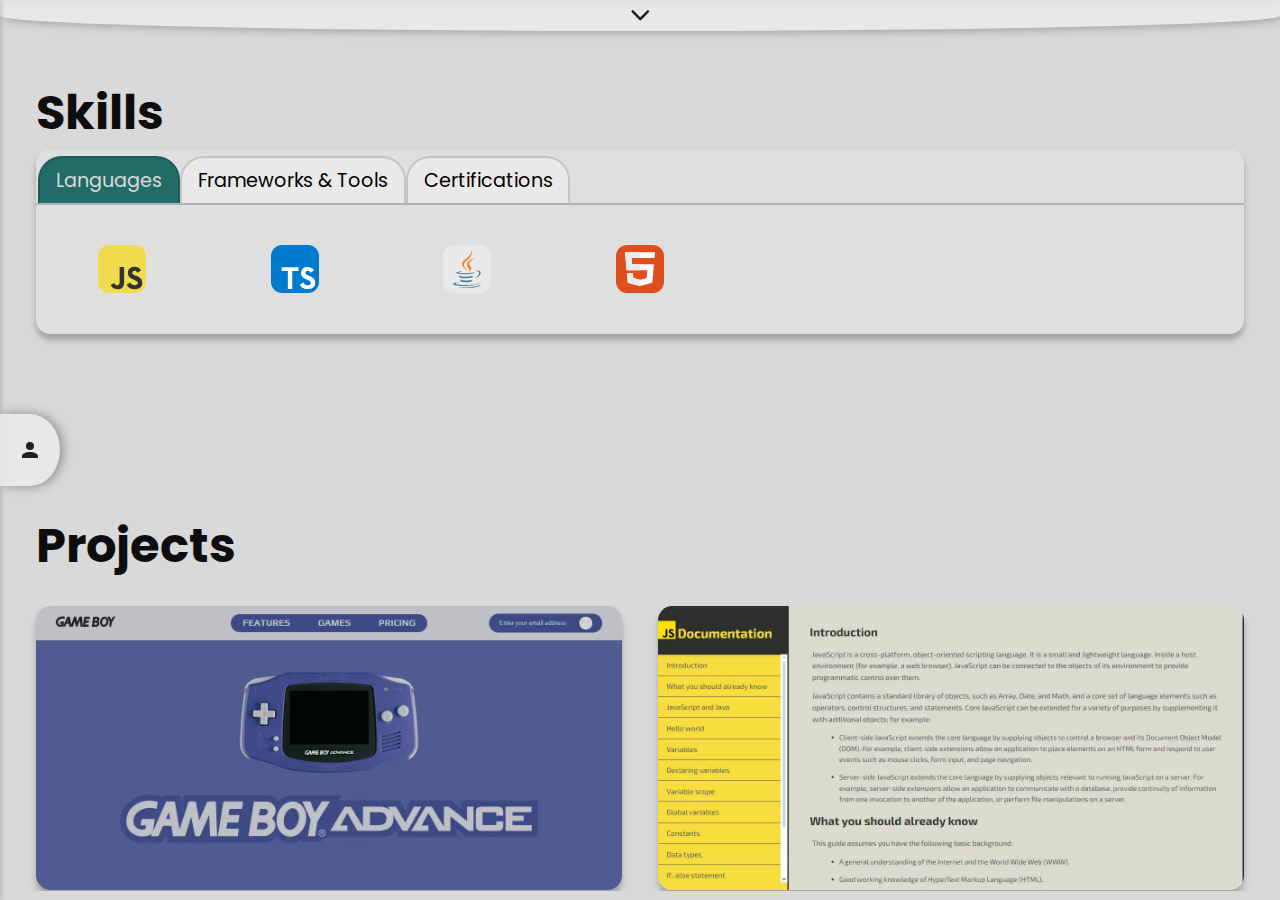
==== commit 326bdeaf: ".md content and minify files" ====
--- a/index.html
+++ b/index.html
@@ -6,7 +6,7 @@
     <meta name="viewport" content="width=device-width, initial-scale=1.0">
     <meta name="description"
         content="Carlos Cova is a web developer specializing in frontend development with 2 years of experience. Expert in React, TypeScript, and Node.js. Explore his portfolio and discover his most recent web development projects.">
-    <link rel="stylesheet" href="style.css">
+    <link rel="stylesheet" href="minify.css">
     <link rel="preconnect" href="https://fonts.googleapis.com">
     <link rel="preconnect" href="https://fonts.gstatic.com" crossorigin>
     <link
@@ -751,7 +751,7 @@
 
     </main>
 
-    <script src="scripts.js"></script>
+    <script src="minify.js"></script>
 
 </body>
 
--- a/minify.css
+++ b/minify.css
@@ -0,0 +1 @@
+:root{--primary-text-col:#0D0D0D;--col-bg-cont:#D9D9D9;--col-cards-bg:#DFDFDF;--col-nav-bg:#E9E9E9;--col-drkmode-bg:#202020;--col-drkmode-cards-bg:#262626;--col-drkmode-nav-bg:#1A1A1A;--colo-drkmode-fx:#7A7A7A;--col-prim-azraeth:#226c68;--col-sec-azraeth:#508481;--col-tert-azraeth:#113836}*{margin:0;padding:0;box-sizing:border-box;font-family:"Poppins",sans-serif}input,button,textarea,select{box-sizing:inherit}html,body{height:100%}ul{list-style:none}a{text-decoration:none}a:visited,a:link{color:var(--primary-text-col)}html{font-size:16px}body{background:var(--col-bg-cont);display:grid;grid-template-rows:auto 4fr;grid-template-columns:auto;grid-template-areas:"header header header header" "aside main main main" "aside main main main" "aside main main main" "aside main main main";color:var(--primary-text-col)}body.drkModeOn{background-color:var(--col-drkmode-bg);color:var(--col-bg-cont)}body.drkModeOn a{color:var(--col-bg-cont)}header{grid-area:header}.navbar{height:15vh;display:flex;justify-content:space-between;align-items:center;background:var(--col-nav-bg);box-shadow:0 4px 4px 0 rgb(0 0 0 / .25)}.logo{font-family:"Antonio","Helvetica Neue","Helvetica","Arial","Lucida Grande";font-size:2.5rem;font-weight:300;letter-spacing:.5rem;color:var(--primary-text-col);margin-left:1.5rem;cursor:default}.navbar-links{list-style:none;margin-right:1.5rem;display:flex;align-items:center;gap:2rem}.navbar-links .lang{display:flex;align-items:flex-end;svg{width:1.3rem;height:auto;margin-right:.2rem}}.navbar-links a{font-family:"Poppins",Sans-serif;font-size:.8rem;font-weight:500;text-transform:uppercase;color:var(--primary-text-col);text-decoration:none}.switch{width:4rem;height:2rem;padding:.3125rem;display:flex;align-items:center;justify-content:space-between;position:relative;border-radius:6.25rem;border:#0D0D0D solid .125rem;background-color:#132b41;margin:0 1rem;cursor:pointer}.switch svg{width:1rem;height:auto;fill:#f0db20}.navbar li:last-child::before{content:"";position:absolute;height:100%;left:0;width:50%;border-radius:100%;background-color:var(--col-nav-bg);transition:all 0.3s ease-in-out;border:solid thin var(--primary-text-col)}.toggle-btton{position:fixed;display:none;opacity:90%;background-color:var(--col-nav-bg);color:var(--primary-text-col);border:none;box-shadow:.12rem 0 .5rem rgb(0 0 0 / .4);cursor:pointer;svg.interact{color:var(--col-prim-azraeth)}}body.drkModeOn .toggle-btton{background-color:var(--primary-text-col);color:var(--col-bg-cont);svg.interact{color:var(--col-prim-azraeth)}}.navbar-toggle{width:100vw;height:3.4vh;border-radius:0 0 100% 100%;z-index:2;svg{rotate:90deg;height:100%;width:auto;transition:transform 0.3s ease}}.navbar li:last-child.drkModeOn::before{transform:translateX(98%);border:solid thin var(--col-nav-bg)}.navbar li:last-child.drkModeOn svg:first-child{fill:var(--col-nav-bg)}.navbar li:last-child.drkModeOn{background-color:#d9a601;border:solid .125rem var(--col-nav-bg)}body.drkModeOn .navbar{background-color:var(--col-drkmode-nav-bg)}body.drkModeOn .logo{color:var(--col-bg-cont)}body.drkModeOn .navbar-links a{color:var(--col-bg-cont)}body.drkModeOn .navbar-links .lang{fill:var(--col-bg-cont)}aside{grid-area:aside;position:sticky;height:100%;width:34vw;display:grid;grid-template-columns:1fr 1fr 1fr;grid-template-rows:65% 17.5% 17.5%;grid-template-areas:"presentation-card presentation-card presentation-card" "social-media-cards social-media-cards social-media-cards" "download-cv-icon download-cv-icon download-cv-icon";justify-items:center;align-items:center;justify-self:center;align-self:center;box-shadow:0 0 .25rem 0 rgb(0 0 0 / .25);transition:transform 0.3s ease}.card{background-color:var(--col-cards-bg);box-shadow:0 .25rem .25rem 0 rgb(0 0 0 / .25);border-radius:.6rem}.presentation{display:grid;grid-template-rows:auto auto auto auto;grid-template-columns:1fr;grid-template-areas:"profile-pic profile-pic profile-pic" "presentation-title presentation-title presentation-title" "presentation-subtitle presentation-subtitle presentation-subtitle" "presentation-txt presentation-txt presentation-txt";grid-area:presentation-card;width:90%;height:90%;border-radius:3rem;overflow-x:hidden;padding:1rem;gap:.3rem}.profile-pic{grid-area:profile-pic;height:100%;min-height:5rem;max-height:50rem;width:auto;justify-self:start;border:.3rem solid #1CB698;border-radius:100%}.presentation-title{grid-area:presentation-title;font-family:monospace,"Poppins",Sans-serif;font-size:2rem}.presentation-subtitle{grid-area:presentation-subtitle;font-family:monospace,"Poppins",Sans-serif;font-size:1.2rem}.typing-anim{border-right:.14rem solid;white-space:nowrap;overflow:hidden;min-height:1.5em;animation:typing 2.3s steps(30,end),blink-caret .75s step-end infinite}@keyframes typing{from{width:0}to{width:98%}}@keyframes blink-caret{from,to{border-color:#fff0}50%{border-color:var(--col-prim-azraeth)}}.presentation-txt{grid-area:presentation-txt;font-size:.8rem;margin-bottom:1rem}.social-media-container{grid-area:social-media-cards;display:grid;grid-template-columns:1fr 1fr 1fr;gap:0;grid-auto-flow:row;justify-items:center;width:100%}.social{display:flex;justify-content:center;align-items:center;padding:.7rem 1rem;transition:transform 0.3s ease-out}.card svg{width:1.5rem;height:auto;color:var(--primary-text-col)}.download-cv{grid-area:download-cv-icon;padding:.3rem 1rem;background-color:var(--col-cards-bg);text-align:center;cursor:pointer;transition:transform 0.3s ease-out}.download-cv p{color:var(--primary-text-col);font-size:.8rem}.aside-toggle{left:0;top:50%;transform:translateY(-50%);border-radius:0 100% 100% 0;width:2.5rem;height:3rem;z-index:3}.aside-toggle.initial-load{animation:flicker 1s ease-in-out 6}@keyframes flicker{0%,100%{opacity:1}50%{opacity:.5;background-color:var(--col-prim-azraeth);scale:(1.2)}}aside.active{background:rgb(217 217 217 / .99)}body.drkModeOn .card{background-color:var(--col-drkmode-cards-bg)}body.drkModeOn aside.active{background-color:rgb(30 30 30 / .99)}body.drkModeOn aside .card svg,body.drkModeOn aside .card p{color:var(--col-bg-cont)}body.drkModeOn .aside-toggle{background-color:var(--col-drkmode-nav-bg)}main{grid-area:main;justify-self:center;align-self:center;width:98%;height:98%;overflow-y:scroll;scroll-behavior:smooth}main>*{margin:0 1.5rem}section h2{margin-bottom:1.8rem;font-size:1.8rem}.main-sections{margin-top:1.5rem;margin-bottom:6rem}.tabs ul{display:flex;flex-wrap:wrap;padding-top:.3rem;padding-left:.1rem;border-bottom:.1rem solid rgb(0 0 0 / .2);li button{border:.1rem solid rgb(0 0 0 / .15);border-bottom:none;padding:.33rem .66rem;border-radius:1rem 1rem 0 0;background-color:var(--col-nav-bg);font-size:.8rem}li button{cursor:pointer}li button[data-active="true"]{background-color:var(--col-prim-azraeth);color:var(--col-bg-cont)}}.tabs-content section{display:grid;grid-template-columns:1fr 1fr 1fr 1fr 1fr 1fr 1fr;grid-template-rows:auto;align-items:center;justify-items:center}.tabs-content section>*{margin:1.7rem 0}.tabs-content section[data-active="false"]{display:none}.tabs-content section svg{width:3rem;height:auto}.tabs-content section svg.drkbg-icon rect{fill:var(--col-nav-bg)}section.certifications{display:block;margin:0 1rem;padding-bottom:1rem;summary{cursor:pointer}details[open] summary{color:var(--col-prim-azraeth)}details>div{margin:1rem;display:grid;grid-template-columns:1fr 1fr 1fr;grid-template-rows:auto;gap:1rem;align-items:start;justify-items:center;font-size:1rem;text-align:center}a{font-size:.8rem;margin-top:1rem;display:block;transition:transform 0.3s ease}img{width:100%}}body.drkModeOn .tabs-content section svg.drkbg-icon{rect{fill:var(--col-drkmode-bg)}}body.drkModeOn .tabs ul{li button[data-active="true"]{background-color:var(--col-prim-azraeth)}li button{background-color:var(--col-drkmode-nav-bg);color:var(--col-bg-cont)}}section.projects{div.projects-thumbnails-container{display:grid;grid-template-columns:1fr 1fr;grid-template-rows:auto;gap:1.5rem}a{margin-top:1rem;display:block;transition:transform 0.3s ease;text-align:center}img{width:100%}}section.contact{display:grid;grid-template-columns:0.8fr 1fr;gap:1rem}.contact-info-container{p{font-size:.8rem}}.contact-info{display:flex;flex-wrap:wrap;align-items:center;justify-items:center;gap:1rem;margin-top:2rem;padding:.5rem;transition:transform 0.3s ease-in-out;p{font-size:1rem}svg{width:2rem;height:auto;margin-left:1rem}}.form-container{form{display:grid;grid-template-rows:auto 1fr auto;grid-template-columns:auto;gap:1rem;margin:2rem 1rem;>div{display:flex;gap:.8rem;input{width:50%;padding:.5rem;font-size:.7rem}}.card{box-shadow:none}textarea{font-size:1rem;min-height:8rem;padding:.5rem;border-right-color:var(--col-drkmode-bg);border-bottom-color:var(--col-drkmode-bg);border-right-width:.15rem;border-bottom-width:.15rem}button{display:block;min-height:3rem;background-color:var(--col-prim-azraeth);color:var(--col-bg-cont);display:flex;gap:0 .5rem;align-items:center;justify-content:center;font-weight:700;font-size:1rem;cursor:pointer}button svg{color:var(--col-bg-cont)}input:focus,textarea:focus{outline:none;border-color:var(--col-prim-azraeth)}}}body.drkModeOn .contact-info svg{color:var(--col-bg-cont)}body.drkModeOn form.contact-form input,body.drkModeOn form.contact-form textarea{color:var(--col-bg-cont)}body.drkModeOn input::placeholder,body.drkModeOn textarea::placeholder{color:var(--colo-drkmode-fx)}body.drkModeOn form.contact-form button{background-color:var(--col-prim-azraeth)}footer{min-height:6rem;margin:1rem;background-color:#E9E9E990;box-shadow:0 .25rem .25rem 0 rgb(0 0 0 / .25);display:grid;grid-template-columns:0.4fr 1fr 0.2fr;align-items:center;justify-items:center;p{font-size:.7rem}svg.imagotype{width:60%;height:auto}.to-top-btton-container{display:flex;flex-direction:column;align-items:center;p{margin-top:.5rem;text-align:center}}button{display:flex;align-items:center;justify-items:center;padding:.5rem;color:var(--col-bg-cont);background-color:var(--col-prim-azraeth);border:.1rem solid var(--colo-drkmode-fx);border-radius:100%;box-shadow:0 .25rem .25rem 0 rgb(0 0 0 / .25);cursor:pointer}}body.drkModeOn footer{background-color:#1A1A1A90;svg{path{fill:var(--col-bg-cont)}}}@media (hover:hover){a:hover{color:var(--col-prim-azraeth)}body.drkModeOn a:hover{color:var(--col-prim-azraeth)}.navbar-links a,.navbar-links svg{transition:transform 0.3s ease-in-out}.navbar-links a.scale-anim:hover{display:block;transform:scale(1.5)}.navbar-links .lang:hover{transform:scale(1.5);fill:var(--col-prim-azraeth)}body.drkModeOn .lang:hover{svg{fill:var(--col-prim-azraeth)}}.social.card:hover{transform:translateY(-.5rem)}aside .card:hover svg{color:var(--col-prim-azraeth)}.download-cv:hover{transform:translateY(-.5rem)}body.drkModeOn aside .card:hover svg{color:var(--col-prim-azraeth)}.tabs ul li button[data-active="false"]:hover{background-color:var(--col-sec-azraeth)}section.certifications{details summary:hover{text-decoration:underline;color:var(--col-sec-azraeth)}a:hover{transform:translateY(-1rem)}}section.projects a:hover{transform:translateY(-1rem)}.contact-info:hover{transform:translateY(-.5rem);svg{color:var(--col-prim-azraeth)}}body.drkModeOn a.contact-info:hover svg{color:var(--col-prim-azraeth)}form.contact-form button:hover{background-color:var(--col-tert-azraeth)}body.drkModeOn form.contact-form button:hover{background-color:var(--col-tert-azraeth)}footer button:hover{background-color:var(--col-tert-azraeth)}}@media (orientation:landscape){@media (height>=940px){html{font-size:24px}}@media (height>=1440px){html{font-size:32px}}@media (height>=2160px){html{font-size:48px}}}@media (orientation:portrait),(orientation:landscape) and (pointer:coarse),(orientation:landscape) and (max-aspect-ratio:16/10){@media (pointer:coarse){a:active{color:var(--col-prim-azraeth)}body.drkModeOn a:active{color:var(--col-prim-azraeth)}.navbar-links .lang:active{fill:var(--col-prim-azraeth)}body.drkModeOn .lang:active{fill:var(--col-prim-azraeth)}.social.card:active{transform:translateY(-.5rem)}aside .card:active svg{color:var(--col-prim-azraeth)}.download-cv:active{transform:translateY(-.5rem)}body.drkModeOn aside .card:active svg{color:var(--col-prim-azraeth)}.tabs ul li button[data-active="false"]:active{background-color:var(--col-sec-azraeth)}section.certifications{details summary:active{text-decoration:underline;color:var(--col-sec-azraeth)}a:active{transform:translateY(-1rem)}}section.projects a:active{transform:translateY(-1rem)}.contact-info:active{transform:translateY(-.5rem);svg{color:var(--col-prim-azraeth)}}form.contact-form button:active{background-color:var(--col-tert-azraeth)}body.drkModeOn form.contact-form button:active{background-color:var(--col-tert-azraeth)}footer button:active{background-color:var(--col-tert-azraeth)}}html{-webkit-tap-highlight-color:#fff0}body{grid-template-areas:none}.navbar.active{transform:translateY(0)}.navbar-toggle{display:flex;align-items:center;justify-content:center}.navbar{transform:translateY(-100%);flex-direction:column;justify-content:center;width:100vw;height:50vh;background-color:var(--col-nav-bg);opacity:99%;gap:1rem;transition:transform 0.3s ease}.logo{font-size:2rem;margin:0}.navbar-links{flex-direction:column;gap:1rem;margin:0;a.lang{align-items:center}}.aside-toggle{display:flex;align-items:center;justify-content:center}.typing-anim{animation:none}aside.active{transform:translateX(0);.typing-anim{animation:typing 2.3s steps(30,end) forwards,blink-caret .75s step-end infinite}}aside{grid-template-rows:auto;grid-template-columns:auto;position:fixed;top:0;left:0;height:100%;width:100%;z-index:2;transform:translateX(-100%)}.presentation{margin-bottom:1rem;.profile-pic{place-self:center;max-height:10rem}*:not(:first-child){margin-left:1rem}.presentation-title{font-size:2.5rem}.presentation-subtitle{font-size:1.2rem}}.social{padding:.5rem 1rem;margin-bottom:1rem;svg{width:2rem}}.download-cv{padding:.4rem 1rem;margin-bottom:.5rem;svg{width:2rem}}section.main-sections h2{margin:0;padding-top:3.5vh;font-size:2rem}main{transition:margin-left 0.3s ease;width:100%}.tabs-content section svg{width:2rem}section.certifications{details>div{grid-template-columns:1fr 1fr}}section.contact{grid-template-columns:1fr;gap:3rem}.contact-info-container{p{font-size:1rem}}.contact-info{p{font-size:1rem}}@media (orientation:landscape) and (pointer:coarse){@media (height < 450px){html{font-size:12px}section.main-sections h2{padding-top:8vh}.navbar{height:100%;gap:2rem}.logo{font-size:3rem}.navbar-links{flex-direction:row;margin-bottom:1rem;gap:0 1.5rem;a{font-size:1.2rem}svg{width:1.2rem}}.navbar-toggle{height:8vh}.aside-toggle{width:4.5rem;height:4rem}aside{width:100%;height:100%;grid-template-areas:"presentation-card social-media-cards social-media-cards" "presentation-card social-media-cards social-media-cards" "presentation-card download-cv-icon download-cv-icon";grid-template-rows:1fr 1fr;grid-template-columns:1.7fr 1fr}.presentation{.presentation-title{margin-bottom:0}.presentation-subtitle{margin-bottom:0}}.social-media-container{display:flex;flex-direction:column;align-items:center;gap:1rem}.social-media-container a{margin:0}.download-cv{margin-bottom:1rem}.tabs-content section svg{width:3rem}}}@media (width>=940px){html{font-size:24px}}@media (width>=1440px){html{font-size:32px}}@media (width>=2160px){html{font-size:64px}}}